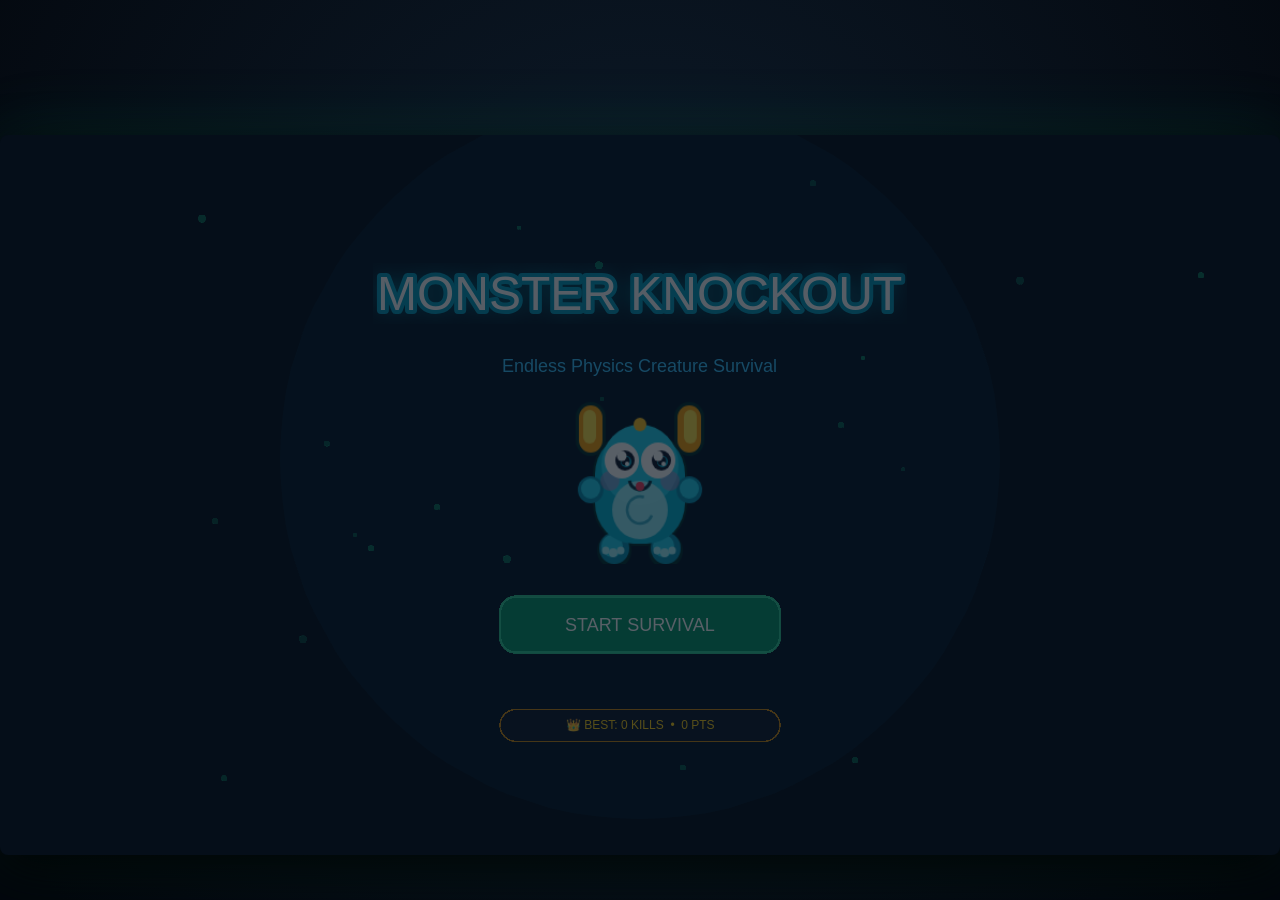
==== index.html @ cf322341 "feat: setup Monster Knockout survival combat game with Slingshot, Bow and Arrow, and Ragdoll Physics" ====
<!DOCTYPE html>
<html lang="en">
<head>
  <meta charset="UTF-8">
  <meta http-equiv="refresh" content="0; url=monster-knockout/index.html">
  <title>Monster Knockout</title>
  <script>
    window.location.href = "monster-knockout/index.html";
  </script>
  <style>
    body {
      background: #080d14;
      color: #38bdf8;
      font-family: sans-serif;
      display: flex;
      flex-direction: column;
      align-items: center;
      justify-content: center;
      height: 100vh;
      margin: 0;
      text-align: center;
    }
    a {
      display: inline-block;
      margin-top: 15px;
      padding: 12px 24px;
      background: #059669;
      color: #fff;
      text-decoration: none;
      border-radius: 6px;
      font-weight: bold;
    }
  </style>
</head>
<body>
  <h2>Loading Monster Knockout...</h2>
  <p>If your browser does not redirect automatically:</p>
  <a href="monster-knockout/index.html">Click Here to Launch Monster Knockout</a>
</body>
</html>
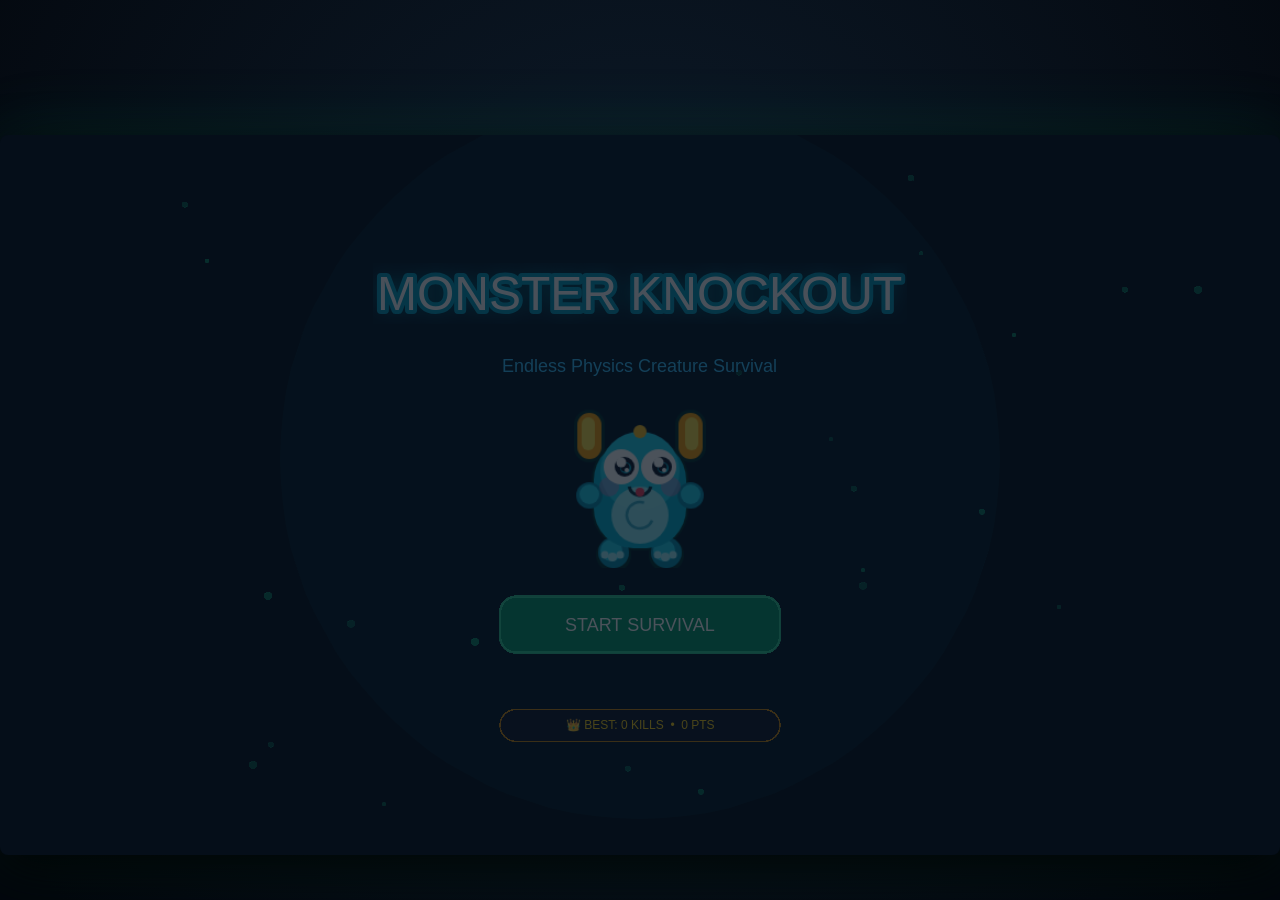
==== commit c71b92f1: "refactor: clean up unused folders and move Monster Knockout directly to root" ====
--- a/index.html
+++ b/index.html
@@ -2,39 +2,29 @@
 <html lang="en">
 <head>
   <meta charset="UTF-8">
-  <meta http-equiv="refresh" content="0; url=monster-knockout/index.html">
-  <title>Monster Knockout</title>
-  <script>
-    window.location.href = "monster-knockout/index.html";
-  </script>
-  <style>
-    body {
-      background: #080d14;
-      color: #38bdf8;
-      font-family: sans-serif;
-      display: flex;
-      flex-direction: column;
-      align-items: center;
-      justify-content: center;
-      height: 100vh;
-      margin: 0;
-      text-align: center;
-    }
-    a {
-      display: inline-block;
-      margin-top: 15px;
-      padding: 12px 24px;
-      background: #059669;
-      color: #fff;
-      text-decoration: none;
-      border-radius: 6px;
-      font-weight: bold;
-    }
-  </style>
+  <meta name="viewport" content="width=device-width, initial-scale=1.0, maximum-scale=1.0, user-scalable=no, viewport-fit=cover">
+  <title>Monster Knockout - Endless Creature Survival</title>
+  <link rel="stylesheet" href="css/style.css">
 </head>
 <body>
-  <h2>Loading Monster Knockout...</h2>
-  <p>If your browser does not redirect automatically:</p>
-  <a href="monster-knockout/index.html">Click Here to Launch Monster Knockout</a>
+  <div id="game-container"></div>
+
+  <!-- Phaser 3 Framework (Bundled with Matter.js) -->
+  <script src="assets/phaser.min.js"></script>
+
+  <!-- Core Game Systems & Entities -->
+  <script src="src/systems/Trajectory.js"></script>
+  <script src="src/entities/Projectile.js"></script>
+  <script src="src/entities/Arrow.js"></script>
+  <script src="src/entities/RagdollCreature.js"></script>
+
+  <!-- Core Game Scenes -->
+  <script src="src/scenes/BootScene.js"></script>
+  <script src="src/scenes/MenuScene.js"></script>
+  <script src="src/scenes/GameScene.js"></script>
+  <script src="src/scenes/UIScene.js"></script>
+
+  <!-- Game Bootstrap -->
+  <script src="src/main.js"></script>
 </body>
 </html>
--- a/css/style.css
+++ b/css/style.css
@@ -0,0 +1,38 @@
+* {
+  box-sizing: border-box;
+  margin: 0;
+  padding: 0;
+  user-select: none;
+  -webkit-user-select: none;
+  -webkit-touch-callout: none;
+}
+
+html, body {
+  width: 100%;
+  height: 100%;
+  overflow: hidden;
+  background-color: #040910;
+  display: flex;
+  align-items: center;
+  justify-content: center;
+  font-family: -apple-system, BlinkMacSystemFont, "Segoe UI", Roboto, "Helvetica Neue", Arial, sans-serif;
+}
+
+#game-container {
+  width: 100%;
+  height: 100%;
+  max-width: 100%;
+  max-height: 100%;
+  display: flex;
+  align-items: center;
+  justify-content: center;
+  background: radial-gradient(circle at 50% 35%, #0d1b2a 0%, #03070d 95%);
+}
+
+canvas {
+  display: block;
+  max-width: 100vw;
+  max-height: 100vh;
+  box-shadow: 0 16px 50px rgba(0, 0, 0, 0.85), 0 0 70px rgba(16, 185, 129, 0.15);
+  border-radius: 8px;
+}
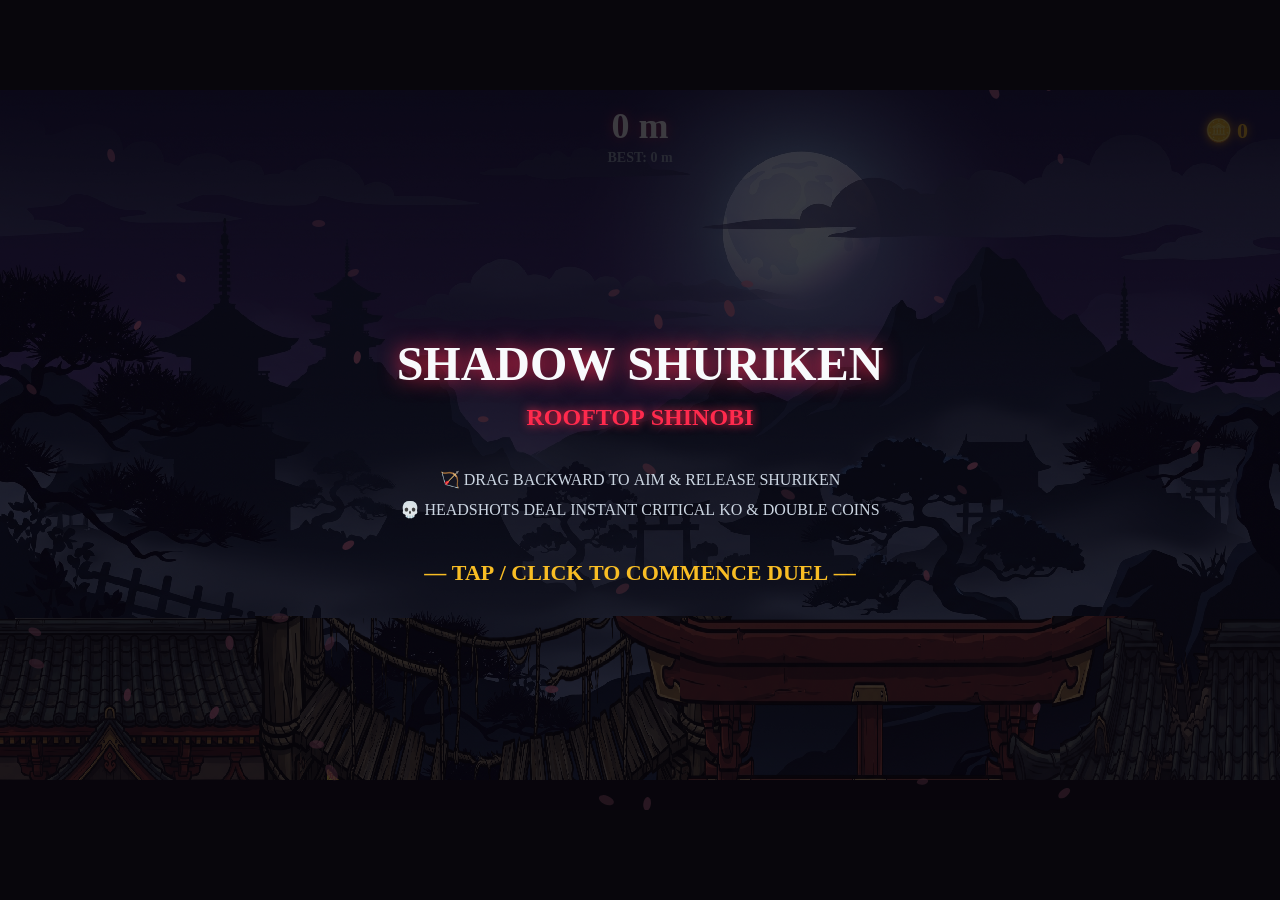
==== commit fbf79b10: "feat: pivot to running vs combat duel loop, integrate dynamic platform assets and fix ragdoll getter" ====
--- a/index.html
+++ b/index.html
@@ -3,28 +3,3007 @@
 <head>
   <meta charset="UTF-8">
   <meta name="viewport" content="width=device-width, initial-scale=1.0, maximum-scale=1.0, user-scalable=no, viewport-fit=cover">
-  <title>Monster Knockout - Endless Creature Survival</title>
-  <link rel="stylesheet" href="css/style.css">
+  <title>Shadow Shuriken: Rooftop Shinobi</title>
+  <style>
+    * {
+      box-sizing: border-box;
+      margin: 0;
+      padding: 0;
+      user-select: none;
+      -webkit-user-select: none;
+      -webkit-touch-callout: none;
+    }
+    html, body {
+      width: 100%;
+      height: 100%;
+      overflow: hidden;
+      background-color: #08060c;
+      font-family: 'Cinzel', 'Noto Serif JP', 'Georgia', serif;
+      touch-action: none;
+      display: flex;
+      justify-content: center;
+      align-items: center;
+    }
+    #game-container {
+      position: relative;
+      width: 100vw;
+      height: 100vh;
+      display: flex;
+      justify-content: center;
+      align-items: center;
+      background: #08060c;
+    }
+    canvas {
+      display: block;
+      touch-action: none;
+      cursor: crosshair;
+      image-rendering: -moz-crisp-edges;
+      image-rendering: -webkit-crisp-edges;
+      image-rendering: pixelated;
+      image-rendering: crisp-edges;
+    }
+  </style>
+  <!-- Matter.js 2D Physics Library (Local with CDN fallback) -->
+  <script src="matter.min.js"></script>
+  <script>
+    if (typeof Matter === 'undefined') {
+      document.write('<script src="https://cdnjs.cloudflare.com/ajax/libs/matter-js/0.19.0/matter.min.js"><\/script>');
+    }
+  </script>
 </head>
 <body>
-  <div id="game-container"></div>
-
-  <!-- Phaser 3 Framework (Bundled with Matter.js) -->
-  <script src="assets/phaser.min.js"></script>
-
-  <!-- Core Game Systems & Entities -->
-  <script src="src/systems/Trajectory.js"></script>
-  <script src="src/entities/Projectile.js"></script>
-  <script src="src/entities/Arrow.js"></script>
-  <script src="src/entities/RagdollCreature.js"></script>
-
-  <!-- Core Game Scenes -->
-  <script src="src/scenes/BootScene.js"></script>
-  <script src="src/scenes/MenuScene.js"></script>
-  <script src="src/scenes/GameScene.js"></script>
-  <script src="src/scenes/UIScene.js"></script>
-
-  <!-- Game Bootstrap -->
-  <script src="src/main.js"></script>
+  <div id="game-container">
+    <canvas id="game-canvas"></canvas>
+  </div>
+
+  <script>
+  (function() {
+    'use strict';
+
+    window.addEventListener('error', (e) => {
+      console.error('RUNTIME ERROR:', e.message, e.filename, e.lineno);
+      const errDiv = document.createElement('div');
+      errDiv.id = 'debug-error';
+      errDiv.style = 'position:fixed; top:10px; left:10px; color:#ff4444; background:black; padding:10px; z-index:99999; font-size:16px;';
+      errDiv.textContent = 'ERR: ' + e.message + ' line ' + e.lineno;
+      document.body.appendChild(errDiv);
+    });
+
+    // =========================================================================
+    // 1. PROCEDURAL SOUND SYNTHESIZER (Web Audio API)
+    // =========================================================================
+    class SoundEngine {
+      constructor() {
+        this.ctx = null;
+        this.muted = false;
+      }
+      init() {
+        if (!this.ctx) {
+          const AudioContext = window.AudioContext || window.webkitAudioContext;
+          if (AudioContext) {
+            this.ctx = new AudioContext();
+          }
+        }
+        if (this.ctx && this.ctx.state === 'suspended') {
+          this.ctx.resume();
+        }
+      }
+      playThrow() {
+        if (!this.ctx || this.muted) return;
+        const now = this.ctx.currentTime;
+        const bufferSize = this.ctx.sampleRate * 0.18;
+        const buffer = this.ctx.createBuffer(1, bufferSize, this.ctx.sampleRate);
+        const data = buffer.getChannelData(0);
+        for (let i = 0; i < bufferSize; i++) {
+          data[i] = (Math.random() * 2 - 1) * Math.exp(-i / (bufferSize * 0.35));
+        }
+        const noise = this.ctx.createBufferSource();
+        noise.buffer = buffer;
+        const filter = this.ctx.createBiquadFilter();
+        filter.type = 'bandpass';
+        filter.frequency.setValueAtTime(2400, now);
+        filter.frequency.exponentialRampToValueAtTime(600, now + 0.18);
+        filter.Q.setValueAtTime(3.0, now);
+
+        const gain = this.ctx.createGain();
+        gain.gain.setValueAtTime(0.4, now);
+        gain.gain.exponentialRampToValueAtTime(0.01, now + 0.18);
+
+        noise.connect(filter);
+        filter.connect(gain);
+        gain.connect(this.ctx.destination);
+        noise.start(now);
+      }
+      playHit(isHeadshot = false) {
+        if (!this.ctx || this.muted) return;
+        const now = this.ctx.currentTime;
+        if (isHeadshot) {
+          const osc1 = this.ctx.createOscillator();
+          const osc2 = this.ctx.createOscillator();
+          const gain = this.ctx.createGain();
+
+          osc1.type = 'sine';
+          osc1.frequency.setValueAtTime(120, now);
+          osc1.frequency.exponentialRampToValueAtTime(35, now + 0.35);
+
+          osc2.type = 'triangle';
+          osc2.frequency.setValueAtTime(880, now);
+          osc2.frequency.exponentialRampToValueAtTime(520, now + 0.5);
+
+          gain.gain.setValueAtTime(0.8, now);
+          gain.gain.exponentialRampToValueAtTime(0.001, now + 0.5);
+
+          osc1.connect(gain);
+          osc2.connect(gain);
+          gain.connect(this.ctx.destination);
+          osc1.start(now);
+          osc2.start(now);
+          osc1.stop(now + 0.5);
+          osc2.stop(now + 0.5);
+        } else {
+          const osc = this.ctx.createOscillator();
+          const gain = this.ctx.createGain();
+          osc.type = 'sawtooth';
+          osc.frequency.setValueAtTime(340, now);
+          osc.frequency.exponentialRampToValueAtTime(80, now + 0.12);
+
+          gain.gain.setValueAtTime(0.35, now);
+          gain.gain.exponentialRampToValueAtTime(0.01, now + 0.12);
+
+          osc.connect(gain);
+          gain.connect(this.ctx.destination);
+          osc.start(now);
+          osc.stop(now + 0.12);
+        }
+      }
+      playDash() {
+        if (!this.ctx || this.muted) return;
+        const now = this.ctx.currentTime;
+        const osc = this.ctx.createOscillator();
+        const gain = this.ctx.createGain();
+        osc.type = 'sine';
+        osc.frequency.setValueAtTime(140, now);
+        osc.frequency.exponentialRampToValueAtTime(360, now + 0.12);
+        osc.frequency.exponentialRampToValueAtTime(90, now + 0.35);
+
+        gain.gain.setValueAtTime(0.3, now);
+        gain.gain.exponentialRampToValueAtTime(0.01, now + 0.35);
+
+        osc.connect(gain);
+        gain.connect(this.ctx.destination);
+        osc.start(now);
+        osc.stop(now + 0.35);
+      }
+      playCoin() {
+        if (!this.ctx || this.muted) return;
+        const now = this.ctx.currentTime;
+        const osc = this.ctx.createOscillator();
+        const gain = this.ctx.createGain();
+        osc.type = 'sine';
+        osc.frequency.setValueAtTime(1560, now);
+        osc.frequency.setValueAtTime(2340, now + 0.08);
+
+        gain.gain.setValueAtTime(0.25, now);
+        gain.gain.exponentialRampToValueAtTime(0.01, now + 0.25);
+
+        osc.connect(gain);
+        gain.connect(this.ctx.destination);
+        osc.start(now);
+        osc.stop(now + 0.25);
+      }
+      playDefeat() {
+        if (!this.ctx || this.muted) return;
+        const now = this.ctx.currentTime;
+        const osc = this.ctx.createOscillator();
+        const gain = this.ctx.createGain();
+        osc.type = 'sawtooth';
+        osc.frequency.setValueAtTime(220, now);
+        osc.frequency.exponentialRampToValueAtTime(45, now + 0.8);
+
+        gain.gain.setValueAtTime(0.4, now);
+        gain.gain.exponentialRampToValueAtTime(0.01, now + 0.8);
+
+        osc.connect(gain);
+        gain.connect(this.ctx.destination);
+        osc.start(now);
+        osc.stop(now + 0.8);
+      }
+    }
+
+    // =========================================================================
+    // 1.5 SPRITE ASSET MANAGER & CHROMA-KEY PROCESSOR
+    // =========================================================================
+    const SpriteAssets = {
+      loaded: false,
+      playerSheet: null,
+      samuraiSheet: null,
+      parallaxBgImg: null,
+      pagodaRoofImg: null,
+      // Exact frame bounding boxes [sx, sy, sw, sh, anchorX, anchorY]
+      // Clamped cleanly above bottom text labels to ensure 100% clean silhouettes
+      playerFrames: [
+        // 0: IDLE stance (strictly isolated with internal crop margins - ZERO bleed from Frame 1)
+        { sx: 120, sy: 215, sw: 495, sh: 740 },
+        // 1: AIMING / WINDUP (isolated, no Frame 0 or Frame 2 bleed)
+        { sx: 680, sy: 145, sw: 465, sh: 810 },
+        // 2: THROW (isolated, arm and weapon clean, no Frame 1 or Frame 3 bleed)
+        { sx: 1205, sy: 190, sw: 550, sh: 765 },
+        // 3: HURT / HIT (impact stagger, no Frame 2 or Frame 4 bleed)
+        { sx: 1760, sy: 190, sw: 445, sh: 768 },
+        // 4: SPRINT / LEAP (running / jumping across rooftops, isolated)
+        { sx: 2210, sy: 195, sw: 485, sh: 760 }
+      ],
+      samuraiFrames: [
+        // 0: IDLE guard (heavy stance)
+        { sx: 10, sy: 160, sw: 720, sh: 775, anchorX: 420, anchorY: 775 },
+        // 1: WINDUP CHARGE (charging throw)
+        { sx: 710, sy: 160, sw: 720, sh: 775, anchorX: 380, anchorY: 775 },
+        // 2: THROW (launching weapon leftward)
+        { sx: 1420, sy: 160, sw: 720, sh: 775, anchorX: 370, anchorY: 775 },
+        // 3: HURT / HIT (armor sparks & stagger / defeat collapse)
+        { sx: 2140, sy: 160, sw: 600, sh: 775, anchorX: 310, anchorY: 775 }
+      ],
+      loadImageCandidates(candidates) {
+        return new Promise((resolve) => {
+          let idx = 0;
+          const tryNext = () => {
+            if (idx >= candidates.length) {
+              resolve(null);
+              return;
+            }
+            const src = candidates[idx++];
+            const img = new Image();
+            img.onload = () => resolve(img);
+            img.onerror = () => tryNext();
+            img.src = src;
+          };
+          tryNext();
+        });
+      },
+      platformImages: {},
+      getPlatformImage(type) {
+        return this.platformImages[type] || this.platformImages.pagoda || this.pagodaRoofImg;
+      },
+      loadAndProcess(srcCandidates, isPlayer) {
+        return new Promise((resolve) => {
+          let index = 0;
+          const tryNext = () => {
+            if (index >= srcCandidates.length) {
+              resolve(null);
+              return;
+            }
+            const src = srcCandidates[index++];
+            const img = new Image();
+            img.onload = () => {
+              try {
+                const cv = document.createElement('canvas');
+                cv.width = img.width;
+                cv.height = img.height;
+                const ctx = cv.getContext('2d');
+                ctx.drawImage(img, 0, 0);
+
+                const imgData = ctx.getImageData(0, 0, img.width, img.height);
+                const d = imgData.data;
+
+                // Erase bottom text caption area cleanly
+                const textCutY = isPlayer ? 1000 : 960;
+                for (let y = textCutY; y < img.height; y++) {
+                  for (let x = 0; x < img.width; x++) {
+                    d[(y * img.width + x) * 4 + 3] = 0;
+                  }
+                }
+
+                // Chroma-key white & off-white background with edge smoothing
+                for (let i = 0; i < d.length; i += 4) {
+                  if (d[i + 3] === 0) continue;
+                  const r = d[i], g = d[i + 1], b = d[i + 2];
+                  // Strict background elimination: anything near white or light grey
+                  if (r >= 215 && g >= 215 && b >= 215) {
+                    d[i + 3] = 0; // Pure transparent
+                  } else if (r > 175 && g > 175 && b > 175) {
+                    const avg = (r + g + b) / 3;
+                    d[i + 3] = Math.max(0, 255 - (avg - 175) * 6.5);
+                  }
+                }
+                ctx.putImageData(imgData, 0, 0);
+                resolve(cv);
+              } catch (securityErr) {
+                resolve(img);
+              }
+            };
+            img.onerror = () => tryNext();
+            img.src = src;
+          };
+          tryNext();
+        });
+      },
+      init() {
+        const playerPaths = [
+          'assets/character sprite sheet.png',
+          '../assets/character sprite sheet.png',
+          '/assets/character sprite sheet.png'
+        ];
+        const samuraiPaths = [
+          'assets/Samurai sprite sheet.png',
+          '../assets/Samurai sprite sheet.png',
+          '/assets/Samurai sprite sheet.png'
+        ];
+        const bgPaths = [
+          'assets/Parallax-Background.png',
+          '../assets/Parallax-Background.png',
+          '/assets/Parallax-Background.png'
+        ];
+        const roofPaths = [
+          'assets/Pagoda Rooftop.png',
+          '../assets/Pagoda Rooftop.png',
+          '/assets/Pagoda Rooftop.png'
+        ];
+
+        const platPromises = Object.entries(PlatformConfigs).map(([key, cfg]) => {
+          return this.loadImageCandidates(cfg.files).then(img => {
+            if (img) this.platformImages[key] = img;
+            return { key, img };
+          });
+        });
+
+        Promise.all([
+          this.loadAndProcess(playerPaths, true),
+          this.loadAndProcess(samuraiPaths, false),
+          this.loadImageCandidates(bgPaths),
+          this.loadImageCandidates(roofPaths),
+          ...platPromises
+        ]).then(([pCv, sCv, bgImg, roofImg]) => {
+          if (pCv) this.playerSheet = pCv;
+          if (sCv) this.samuraiSheet = sCv;
+          if (bgImg) this.parallaxBgImg = bgImg;
+          if (roofImg) {
+            this.pagodaRoofImg = roofImg;
+            this.platformImages['pagoda'] = roofImg;
+          }
+          this.loaded = true;
+        });
+      }
+    };
+
+    // =========================================================================
+    // 1.5 DYNAMIC PLATFORM CONFIGURATIONS & SPRITE PROFILES
+    // =========================================================================
+    const PlatformConfigs = {
+      pagoda: {
+        name: 'Pagoda Rooftop',
+        assetKey: 'pagoda',
+        files: ['assets/Pagoda Rooftop.png', '../assets/Pagoda Rooftop.png', '/assets/Pagoda Rooftop.png'],
+        sourceW: 1280,
+        sourceH: 720,
+        walkTopSy: 243,
+        visualH: 340,
+        hitboxThickness: 280,
+        leftCapW: 68,
+        rightCapW: 68
+      },
+      rope_bridge: {
+        name: 'Rope Bridge',
+        assetKey: 'rope_bridge',
+        files: ['assets/Rope Bridge.png', 'assets/Broken Rope Bridge.png', '../assets/Rope Bridge.png'],
+        sourceW: 2400,
+        sourceH: 1340,
+        walkTopSy: 480,
+        visualH: 480,
+        hitboxThickness: 35,
+        leftCapW: 85,
+        rightCapW: 85
+      },
+      torii_gate: {
+        name: 'Torii Gate',
+        assetKey: 'torii_gate',
+        files: ['assets/Torii Gate.png', 'assets/Giant Red Torii Gate Top.png', '../assets/Torii Gate.png'],
+        sourceW: 2400,
+        sourceH: 1340,
+        walkTopSy: 560,
+        visualH: 540,
+        hitboxThickness: 50,
+        leftCapW: 90,
+        rightCapW: 90
+      },
+      broken_roof: {
+        name: 'Broken Roof',
+        assetKey: 'broken_roof',
+        files: ['assets/Broken Roof.png', 'assets/Crumbling Old Roof.png', '../assets/Broken Roof.png'],
+        sourceW: 2400,
+        sourceH: 1340,
+        walkTopSy: 450,
+        visualH: 500,
+        hitboxThickness: 48,
+        leftCapW: 75,
+        rightCapW: 75,
+        isTrap: true,
+        trapType: 'broken_roof'
+      },
+      stone_rampart: {
+        name: 'Stone Rampart',
+        assetKey: 'stone_rampart',
+        files: ['assets/Stone Rampart.png', 'assets/Ancient Stone Rampart (Japanese Stone Castle Wall).png', '../assets/Stone Rampart.png'],
+        sourceW: 2400,
+        sourceH: 1340,
+        walkTopSy: 346,
+        visualH: 600,
+        hitboxThickness: 280,
+        leftCapW: 70,
+        rightCapW: 70
+      },
+      sakura_canopy: {
+        name: 'Sakura Canopy',
+        assetKey: 'sakura_canopy',
+        files: ['assets/Sakura Canopy.png', 'assets/Sakura Canopy (The Cherry Blossom Giant Branch).png', '../assets/Sakura Canopy.png'],
+        sourceW: 2400,
+        sourceH: 1340,
+        walkTopSy: 380,
+        visualH: 550,
+        hitboxThickness: 45,
+        leftCapW: 80,
+        rightCapW: 80
+      },
+      spike_pit: {
+        name: 'Spike Pit',
+        assetKey: 'spike_pit',
+        files: ['assets/Spike Pit.png', 'assets/Haunted Bamboo and Spike Pit.png', '../assets/Spike Pit.png'],
+        sourceW: 2400,
+        sourceH: 1340,
+        walkTopSy: 280,
+        visualH: 600,
+        hitboxThickness: 45,
+        leftCapW: 80,
+        rightCapW: 80,
+        isTrap: true,
+        trapType: 'spike_pit',
+        isComposite: true
+      }
+    };
+    SpriteAssets.init();
+
+    // =========================================================================
+    // 1.8 MATTER.JS COLLISION FILTER CATEGORIES
+    // =========================================================================
+    const CollisionCategories = {
+      DEFAULT:           0x0001,
+      GROUND:            0x0002,
+      PLAYER:            0x0004,
+      ENEMY:             0x0008,
+      PLAYER_PROJECTILE: 0x0010,
+      ENEMY_PROJECTILE:  0x0020
+    };
+
+    // =========================================================================
+    // 2. MATTER.JS RAGDOLL SHINOBI CREATURE
+    // =========================================================================
+    class ShinobiRagdoll {
+      constructor(engine, x, y, isPlayer = false, options = {}, game = null) {
+        this.engine = engine;
+        this.world = engine.world;
+        this.isPlayer = isPlayer;
+        this.game = game || window.gameInstance;
+        this.homeX = x;
+        this.homeY = y;
+        this.maxHealth = options.maxHealth || options.maxHp || (isPlayer ? 100 : 80);
+        this.health = options.health !== undefined ? options.health : (options.hp !== undefined ? options.hp : this.maxHealth);
+        this.hp = this.health;
+        this.maxHp = this.maxHealth;
+        this.isArmored = options.isArmored || false;
+        this.isDead = false;
+        this.isRagdoll = false;
+        this.staggerTimer = 0;
+        this.throwAnimTimer = 0;
+        this.throwDuration = 200;
+        this.throwAngle = 0;
+        this.isAiming = false;
+        this.aimPullProgress = 0;
+        this.isWalking = false;
+        this.isJumping = false;
+        this.landingTimer = 0;
+        this.opacity = 1.0;
+        this.isFading = false;
+        this.isDestroyed = false;
+
+        // Platform & Pit Fall State
+        this.assignedPlatform = null;
+        this.isOnFloatingPlatform = false;
+        this.isFallingIntoPit = false;
+        this.fallSpeedY = 0;
+        this.fallSpeedX = 0;
+        this.fallAngle = 0;
+
+        // Physics Bodies & Collision Filtering
+        const group = Matter.Body.nextGroup(true);
+        this.collisionGroup = group;
+
+        // Matter.js collisionFilter categories
+        const colCategory = isPlayer ? CollisionCategories.PLAYER : CollisionCategories.ENEMY;
+        const colMask = isPlayer
+          ? (CollisionCategories.GROUND | CollisionCategories.ENEMY_PROJECTILE)
+          : (CollisionCategories.GROUND | CollisionCategories.PLAYER_PROJECTILE);
+
+        // Head (Dedicated rigid body circle sized to match head/helmet hitbox)
+        const headRadius = isPlayer ? 16 : 22;
+        const headOffsetY = isPlayer ? 32 : 40;
+        this.headRadius = headRadius;
+        this.head = Matter.Bodies.circle(x, y - headOffsetY, headRadius, {
+          collisionFilter: { group: group, category: colCategory, mask: colMask },
+          density: 0.003,
+          friction: 0.8,
+          restitution: 0.05,
+          label: isPlayer ? 'player_head' : 'enemy_head'
+        });
+        this.head.ragdollOwner = this;
+        this.head.isHead = true;
+
+        // Torso
+        this.torso = Matter.Bodies.rectangle(x, y - 5, 22, 36, {
+          collisionFilter: { group: group, category: colCategory, mask: colMask },
+          density: 0.003,
+          friction: 0.8,
+          chamfer: { radius: 5 },
+          label: isPlayer ? 'player_torso' : 'enemy_torso'
+        });
+        this.torso.ragdollOwner = this;
+
+        // Upper Limbs
+        this.leftArm = Matter.Bodies.rectangle(x - 12, y - 10, 8, 22, {
+          collisionFilter: { group: group, category: colCategory, mask: colMask },
+          density: 0.0015,
+          label: isPlayer ? 'player_limb' : 'enemy_limb'
+        });
+        this.leftArm.ragdollOwner = this;
+
+        this.rightArm = Matter.Bodies.rectangle(x + 12, y - 10, 8, 22, {
+          collisionFilter: { group: group, category: colCategory, mask: colMask },
+          density: 0.0015,
+          label: isPlayer ? 'player_limb' : 'enemy_limb'
+        });
+        this.rightArm.ragdollOwner = this;
+
+        // Legs
+        this.leftLeg = Matter.Bodies.rectangle(x - 8, y + 24, 10, 26, {
+          collisionFilter: { group: group, category: colCategory, mask: colMask },
+          density: 0.002,
+          friction: 0.9,
+          label: isPlayer ? 'player_limb' : 'enemy_limb'
+        });
+        this.leftLeg.ragdollOwner = this;
+
+        this.rightLeg = Matter.Bodies.rectangle(x + 8, y + 24, 10, 26, {
+          collisionFilter: { group: group, category: colCategory, mask: colMask },
+          density: 0.002,
+          friction: 0.9,
+          label: isPlayer ? 'player_limb' : 'enemy_limb'
+        });
+        this.rightLeg.ragdollOwner = this;
+
+        // Constraints
+        this.neck = Matter.Constraint.create({
+          bodyA: this.torso,
+          pointA: { x: 0, y: -18 },
+          bodyB: this.head,
+          pointB: { x: 0, y: headRadius - 4 },
+          stiffness: 0.95,
+          damping: 0.1
+        });
+        this.leftShoulder = Matter.Constraint.create({
+          bodyA: this.torso,
+          pointA: { x: -10, y: -12 },
+          bodyB: this.leftArm,
+          pointB: { x: 0, y: -9 },
+          stiffness: 0.85,
+          damping: 0.1
+        });
+        this.rightShoulder = Matter.Constraint.create({
+          bodyA: this.torso,
+          pointA: { x: 10, y: -12 },
+          bodyB: this.rightArm,
+          pointB: { x: 0, y: -9 },
+          stiffness: 0.85,
+          damping: 0.1
+        });
+        this.leftHip = Matter.Constraint.create({
+          bodyA: this.torso,
+          pointA: { x: -6, y: 16 },
+          bodyB: this.leftLeg,
+          pointB: { x: 0, y: -11 },
+          stiffness: 0.88,
+          damping: 0.1
+        });
+        this.rightHip = Matter.Constraint.create({
+          bodyA: this.torso,
+          pointA: { x: 6, y: 16 },
+          bodyB: this.rightLeg,
+          pointB: { x: 0, y: -11 },
+          stiffness: 0.88,
+          damping: 0.1
+        });
+
+        this.constraints = [this.neck, this.leftShoulder, this.rightShoulder, this.leftHip, this.rightHip];
+
+        // Composite container
+        this.composite = Matter.Composite.create();
+        Matter.Composite.add(this.composite, [
+          this.head, this.torso, this.leftArm, this.rightArm, this.leftLeg, this.rightLeg,
+          ...this.constraints
+        ]);
+        Matter.Composite.add(this.world, this.composite);
+      }
+
+      get body() {
+        return this.torso;
+      }
+      set body(v) {
+        this.torso = v;
+      }
+
+      get hp() {
+        return this.health;
+      }
+      set hp(v) {
+        this.health = v;
+      }
+      get maxHp() {
+        return this.maxHealth;
+      }
+      set maxHp(v) {
+        this.maxHealth = v;
+      }
+
+      setPosition(x, y) {
+        const dx = x - this.torso.position.x;
+        const dy = y - this.torso.position.y;
+        this.homeX = x;
+        this.homeY = y;
+
+        const bodies = [this.torso, this.head, this.leftArm, this.rightArm, this.leftLeg, this.rightLeg];
+        for (let b of bodies) {
+          Matter.Body.setPosition(b, {
+            x: b.position.x + dx,
+            y: b.position.y + dy
+          });
+          Matter.Body.setVelocity(b, { x: 0, y: 0 });
+          Matter.Body.setAngularVelocity(b, 0);
+        }
+      }
+
+      triggerThrow(angle) {
+        this.throwAnimTimer = this.throwDuration;
+        this.throwAngle = angle;
+        this.isAiming = false;
+      }
+
+      update(time, delta) {
+        if (this.isDestroyed) return;
+
+        if (this.isDead) {
+          if (this.isFallingIntoPit) {
+            const dt = (delta / 16.66);
+            this.fallSpeedY = (this.fallSpeedY || 2.0) + dt * 0.45;
+            this.torso.position.y += this.fallSpeedY;
+            this.head.position.y += this.fallSpeedY;
+            this.torso.position.x += (this.fallSpeedX || 0);
+            this.head.position.x += (this.fallSpeedX || 0);
+            this.fallAngle = (this.fallAngle || 0) + (this.fallSpeedX >= 0 ? 0.05 : -0.05);
+
+            if (this.torso.position.y > 850) {
+              this.destroy();
+              this.isDestroyed = true;
+            }
+            return;
+          }
+
+          if (this.collapseTimer === undefined) this.collapseTimer = 0;
+          if (this.collapseTimer < 400) {
+            this.collapseTimer += delta;
+          }
+          if (this.isFading) {
+            this.opacity = Math.max(0, (this.opacity !== undefined ? this.opacity : 1.0) - delta / 750);
+          }
+          // Prevent any 360 spinning! Lock angular velocity to 0 and let body settle flat on platform
+          Matter.Body.setAngularVelocity(this.torso, 0);
+          Matter.Body.setAngularVelocity(this.head, 0);
+          return;
+        }
+
+        // Active Upright Stance Controller
+        if (!this.isRagdoll && !this.isDead) {
+          if (this.staggerTimer > 0) {
+            this.staggerTimer -= delta;
+          } else {
+            const isCritical = (this.health / this.maxHealth) < 0.25;
+            let targetTorsoAngle = isCritical ? (this.isPlayer ? 0.28 : -0.28) : 0;
+            let targetHeadAngle = isCritical ? (this.isPlayer ? 0.35 : -0.35) : 0;
+            const breathOffset = isCritical ? Math.sin(Date.now() * 0.008) * 3 : 0;
+
+            if (this.isWalking) {
+              targetTorsoAngle = this.isPlayer ? 0.18 : -0.18;
+              targetHeadAngle = this.isPlayer ? 0.12 : -0.12;
+            } else if (this.isJumping) {
+              targetTorsoAngle = this.isPlayer ? 0.24 : -0.24;
+              targetHeadAngle = this.isPlayer ? 0.18 : -0.18;
+            } else if (this.landingTimer > 0) {
+              this.landingTimer -= delta;
+              targetTorsoAngle = this.isPlayer ? 0.14 : -0.14;
+            }
+
+            // Restorative Upright Angular Torque
+            const angleDiff = targetTorsoAngle - this.torso.angle;
+            Matter.Body.setAngle(this.torso, this.torso.angle + angleDiff * 0.25);
+            Matter.Body.setAngularVelocity(this.torso, this.torso.angularVelocity * 0.5);
+
+            const headDiff = targetHeadAngle - this.head.angle;
+            Matter.Body.setAngle(this.head, this.head.angle + headDiff * 0.25);
+            Matter.Body.setAngularVelocity(this.head, 0);
+
+            // Lock home position to moving floating platform to prevent horizontal/vertical desync
+            if (this.isOnFloatingPlatform && this.assignedPlatform && !this.assignedPlatform.isBroken) {
+              this.homeX = this.assignedPlatform.x + this.assignedPlatform.width * 0.5;
+              this.homeY = this.assignedPlatform.y - 32;
+            }
+
+            // Grounding & Platform Support (when not jumping)
+            if (!this.isJumping) {
+              const targetY = (this.homeY - 6) + breathOffset + (this.landingTimer > 0 ? 6 : 0);
+              const dy = targetY - this.torso.position.y;
+              const dx = this.homeX - this.torso.position.x;
+              Matter.Body.setVelocity(this.torso, {
+                x: this.torso.velocity.x * 0.75 + (this.isWalking ? 0 : dx * 0.12),
+                y: this.torso.velocity.y * 0.75 + dy * 0.12
+              });
+            }
+
+            // Legs Animation
+            if (this.isWalking) {
+              const stride = Math.sin(time * 0.016) * 0.42;
+              Matter.Body.setAngle(this.leftLeg, stride);
+              Matter.Body.setAngle(this.rightLeg, -stride);
+            } else if (this.isJumping) {
+              Matter.Body.setAngle(this.leftLeg, -0.55);
+              Matter.Body.setAngle(this.rightLeg, 0.45);
+            } else {
+              Matter.Body.setAngle(this.leftLeg, 0);
+              Matter.Body.setAngle(this.rightLeg, 0);
+            }
+            Matter.Body.setAngularVelocity(this.leftLeg, 0);
+            Matter.Body.setAngularVelocity(this.rightLeg, 0);
+            Matter.Body.setVelocity(this.leftLeg, { x: 0, y: this.torso.velocity.y });
+            Matter.Body.setVelocity(this.rightLeg, { x: 0, y: this.torso.velocity.y });
+
+            // Arm Pose Control
+            const backArm = this.isPlayer ? this.leftArm : this.rightArm;
+            const throwArm = this.isPlayer ? this.rightArm : this.leftArm;
+
+            // 1. Back Arm: natural resting posture
+            const backArmRestAngle = this.isPlayer ? 0.12 : -0.12;
+            Matter.Body.setAngle(backArm, this.torso.angle + backArmRestAngle);
+            Matter.Body.setAngularVelocity(backArm, 0);
+            Matter.Body.setVelocity(backArm, this.torso.velocity);
+
+            // 2. Throwing Arm: 2-step throw animation
+            if (this.throwAnimTimer > 0) {
+              this.throwAnimTimer -= delta;
+              const t = Math.max(0, this.throwAnimTimer / this.throwDuration);
+              if (t > 0.45) {
+                Matter.Body.setAngle(throwArm, this.throwAngle);
+              } else {
+                const easeT = t / 0.45;
+                const idleArmAngle = this.isPlayer ? -0.15 : 0.15;
+                Matter.Body.setAngle(throwArm, idleArmAngle + (this.throwAngle - idleArmAngle) * easeT);
+              }
+            } else if (this.isAiming) {
+              const pullPct = Math.min(1.0, this.aimPullProgress || 0);
+              const cockAngle = this.isPlayer
+                ? (-0.15 - pullPct * 1.45)
+                : (0.15 + pullPct * 1.45);
+              Matter.Body.setAngle(throwArm, cockAngle);
+            } else {
+              const idleArmAngle = this.isPlayer ? -0.15 : 0.15;
+              Matter.Body.setAngle(throwArm, this.torso.angle + idleArmAngle);
+            }
+            Matter.Body.setAngularVelocity(throwArm, 0);
+            Matter.Body.setVelocity(throwArm, this.torso.velocity);
+          }
+        }
+      }
+
+      applyHit(damage, hitBody, impulseForce = { x: 0, y: 0 }, isHeadshot = false) {
+        if (this.isDead) return { defeated: false, isHeadshot: false };
+        if (isNaN(damage)) damage = 0;
+
+        if (this.isArmored && !isHeadshot && this.health > 40) {
+          damage = Math.floor(damage * 0.5);
+        }
+
+        this.health = Math.max(0, this.health - damage);
+        this.hp = this.health;
+        this.staggerTimer = isHeadshot ? 0 : 300;
+
+        if (hitBody && hitBody.position) {
+          Matter.Body.applyForce(hitBody, hitBody.position, impulseForce);
+        }
+
+        if (isHeadshot || this.health <= 0) {
+          this.health = 0;
+          this.hp = 0;
+          this.triggerRagdollDefeat(impulseForce);
+          return { defeated: true, isHeadshot: isHeadshot };
+        }
+
+        Matter.Body.applyForce(this.torso, this.torso.position, {
+          x: impulseForce.x * 0.65,
+          y: impulseForce.y * 0.65 - 0.015
+        });
+        return { defeated: false, isHeadshot: false };
+      }
+
+      triggerRagdollDefeat(impulse = { x: 0, y: 0 }) {
+        this.isDead = true;
+        this.isRagdoll = true;
+        this.staggerTimer = 0;
+        this.isAiming = false;
+        this.throwAnimTimer = 0;
+        this.collapseTimer = 0;
+        this.opacity = 1.0;
+        this.isFading = false;
+        this.isDestroyed = false;
+
+        // IMMEDIATELY disable all physical collisions so they don't block the player or other projectiles
+        const bodies = [this.head, this.torso, this.leftArm, this.rightArm, this.leftLeg, this.rightLeg];
+        for (let b of bodies) {
+          b.isSensor = true;
+          b.collisionFilter.category = 0;
+          b.collisionFilter.mask = 0;
+        }
+
+        // Release physics constraints so the ragdoll joints loosen / drop flat onto the roof
+        for (let c of this.constraints) {
+          Matter.Composite.remove(this.world, c);
+        }
+        this.constraints = [];
+
+        // No 360 spin! Immediately stop angular velocity and let gravity drop them to the roof
+        Matter.Body.setAngularVelocity(this.torso, 0);
+        Matter.Body.setAngularVelocity(this.head, 0);
+        Matter.Body.setVelocity(this.torso, { x: 0, y: Math.max(0.5, this.torso.velocity.y) });
+        Matter.Body.setVelocity(this.head, { x: 0, y: Math.max(0.5, this.head.velocity.y) });
+
+        // DESTRUCTIBLE FLOATING PLATFORMS (SHATTER ON ENEMY DEATH)
+        if (this.isOnFloatingPlatform && this.assignedPlatform && !this.assignedPlatform.isBroken) {
+          const plat = this.assignedPlatform;
+          plat.isBroken = true;
+          if (plat.body) {
+            Matter.Composite.remove(this.world, plat.body);
+          }
+          const game = this.game || window.gameInstance;
+          if (game && game.particles) {
+            game.particles.spawnPlatformDebris(plat.x, plat.y, plat.width, plat.height);
+          }
+          if (game && game.sounds) {
+            game.sounds.playHit(false);
+          }
+          if (game && game.platforms) {
+            const pIdx = game.platforms.indexOf(plat);
+            if (pIdx !== -1) {
+              game.platforms.splice(pIdx, 1);
+            }
+          }
+          // Dead body falls into pit with the broken debris
+          this.isFallingIntoPit = true;
+          this.fallSpeedY = 2.0;
+          this.fallSpeedX = (Math.random() - 0.5) * 1.5;
+          this.fallAngle = 0;
+        }
+
+        // Set a setTimeout to fade out and completely destroy() the dead body after 2 seconds (if not tumbling into pit)
+        if (!this.isPlayer && !this.isFallingIntoPit) {
+          setTimeout(() => {
+            this.isFading = true;
+          }, 1200);
+
+          setTimeout(() => {
+            this.destroy();
+            this.isDestroyed = true;
+          }, 2000);
+        }
+      }
+
+      render(ctx) {
+        if (this.isDestroyed) return;
+        ctx.save();
+        if (this.isDead && this.opacity !== undefined) {
+          ctx.globalAlpha = Math.max(0, Math.min(1, this.opacity));
+        }
+
+        // 2. FIX IMAGE BLUR: Disable image smoothing to ensure crisp, razor-sharp cartoon outlines
+        ctx.imageSmoothingEnabled = false;
+        ctx.webkitImageSmoothingEnabled = false;
+        if (ctx.mozImageSmoothingEnabled !== undefined) ctx.mozImageSmoothingEnabled = false;
+        if (ctx.msImageSmoothingEnabled !== undefined) ctx.msImageSmoothingEnabled = false;
+
+        if (this.isPlayer) {
+          // ===================================================================
+          // PLAYER SHINOBI: 100% 2D SPRITE SHEET WITH 5-FRAME STATE MACHINE
+          // ZERO PROCEDURAL / STICKMAN SHAPES - INVISIBLE MATTER.JS HITBOXES
+          // ===================================================================
+          const sheet = SpriteAssets.playerSheet;
+          if (sheet) {
+            // 4. ANIMATION STATE MACHINE (5 FRAMES)
+            let frameIndex = 0;
+            if (this.isDead || this.staggerTimer > 0) {
+              frameIndex = 3; // Frame 3 (Hit/Hurt): Taking damage (~300ms) or fallen
+            } else if (this.isJumping || this.isWalking) {
+              frameIndex = 4; // Frame 4 (Leaping/Sprinting): Moving across gap to next platform
+            } else if (this.throwAnimTimer > 0) {
+              frameIndex = 2; // Frame 2 (Throwing): On release (~200ms), then return to Frame 0
+            } else if (this.isAiming) {
+              frameIndex = 1; // Frame 1 (Aiming): While pointer is down and dragging
+            } else {
+              frameIndex = 0; // Frame 0 (Idle): Default resting stance
+            }
+
+            // 3. SPRITE SLICING & ALIGNMENT: Use individual crop margins to eliminate sprite bleeding
+            const frames = SpriteAssets.playerFrames;
+            const frame = (frames && frames[frameIndex]) ? frames[frameIndex] : { sx: 120, sy: 215, sw: 495, sh: 740 };
+
+            const targetHeight = 116; // Character physics height (~110px-120px, strictly locked aspect ratio)
+            const scale = targetHeight / frame.sh;
+            const drawW = frame.sw * scale;
+            const drawH = targetHeight;
+
+            // Root physics body coordinates
+            const posX = this.body.position.x;
+            const posY = this.body.position.y;
+
+            if (this.isDead) {
+              // Defeat pose: collapse backward onto roof and rest flat
+              const t = Math.min(1.0, (this.collapseTimer || 0) / 380);
+              const ease = 1 - Math.cos((t * Math.PI) / 2);
+              const targetFallAngle = -1.48;
+              const currentAngle = targetFallAngle * ease;
+
+              ctx.save();
+              ctx.translate(posX, posY + 26);
+              ctx.rotate(currentAngle);
+              ctx.drawImage(
+                sheet,
+                frame.sx, frame.sy, frame.sw, frame.sh,
+                -drawW / 2, -drawH / 2, drawW, drawH
+              );
+              ctx.restore();
+            } else {
+              // Ground contact shadow when alive and on platform
+              if (!this.isJumping) {
+                ctx.save();
+                ctx.fillStyle = 'rgba(0, 0, 0, 0.45)';
+                ctx.beginPath();
+                ctx.ellipse(posX, posY + 34, 26, 5.5, 0, 0, Math.PI * 2);
+                ctx.fill();
+                ctx.restore();
+              }
+
+              ctx.save();
+              const runBob = (this.isWalking && !this.isDead) ? Math.sin(Date.now() * 0.018) * 3.5 : 0;
+              // Centered directly over player's root physics body
+              ctx.translate(posX, posY - 14 + runBob);
+              // BIND MATTER.JS PHYSICS ANGLE DYNAMICALLY TO THE VISUAL SPRITE!
+              ctx.rotate(this.body.angle);
+              ctx.drawImage(
+                sheet,
+                frame.sx, frame.sy, frame.sw, frame.sh,
+                -drawW / 2, -drawH / 2, drawW, drawH
+              );
+              ctx.restore();
+            }
+          }
+        } else {
+          // ===================================================================
+          // ENEMY SAMURAI RENDERING (Faces LEFT toward player)
+          // ===================================================================
+          const sheet = SpriteAssets.samuraiSheet;
+          const frames = SpriteAssets.samuraiFrames;
+          if (sheet && frames) {
+            let frameIndex = 0;
+            if (this.isDead || this.staggerTimer > 0) {
+              frameIndex = 3; // Frame 3: HURT / HIT & ARMOR SPARKS
+            } else if (this.throwAnimTimer > 0) {
+              frameIndex = 2; // Frame 2: THROW
+            } else if (this.isAiming) {
+              frameIndex = 1; // Frame 1: WINDUP CHARGE
+            } else {
+              frameIndex = 0; // Frame 0: IDLE GUARD
+            }
+
+            const frame = frames[frameIndex] || frames[0];
+            const targetH = 126;
+            const scale = targetH / frame.sh;
+            const drawW = frame.sw * scale;
+            const drawH = frame.sh * scale;
+
+            const posX = this.torso.position.x;
+            const footY = this.torso.position.y + 34;
+
+            if (this.isDead) {
+              ctx.save();
+              ctx.translate(posX, footY - 8);
+              ctx.scale(-1, 1); // Enemy mirrored horizontally to face LEFT toward player!
+              if (this.isFallingIntoPit) {
+                ctx.rotate(this.fallAngle || 0.4);
+              } else {
+                const t = Math.min(1.0, (this.collapseTimer || 0) / 380);
+                const ease = 1 - Math.cos((t * Math.PI) / 2);
+                const targetFallAngle = 1.48;
+                const currentAngle = targetFallAngle * ease;
+                ctx.rotate(currentAngle * -1);
+              }
+              ctx.drawImage(sheet, frame.sx, frame.sy, frame.sw, frame.sh, -frame.anchorX * scale, -frame.anchorY * scale, drawW, drawH);
+              ctx.restore();
+            } else {
+              if (!this.isJumping) {
+                ctx.save();
+                ctx.fillStyle = 'rgba(0, 0, 0, 0.45)';
+                ctx.beginPath();
+                ctx.ellipse(posX, footY + 1, 26, 5.5, 0, 0, Math.PI * 2);
+                ctx.fill();
+                ctx.restore();
+              }
+
+              ctx.save();
+              ctx.translate(posX, footY);
+              ctx.scale(-1, 1); // Enemy mirrored horizontally to face LEFT toward player at all times!
+              ctx.rotate(this.torso.angle * 0.4 * -1);
+              ctx.drawImage(sheet, frame.sx, frame.sy, frame.sw, frame.sh, -frame.anchorX * scale, -frame.anchorY * scale, drawW, drawH);
+              ctx.restore();
+            }
+          }
+        }
+
+        // Floating Health Bar above alive characters (anchored strictly to torso body position)
+        if (!this.isDead && (this.health < this.maxHealth || !this.isPlayer)) {
+          const hpBarW = 34;
+          const hpBarH = 4;
+          const barX = this.torso.position.x - hpBarW / 2;
+          const barY = this.torso.position.y - 48;
+          const curr = (this.health !== undefined ? this.health : this.hp) || 0;
+          const maxH = (this.maxHealth || this.maxHp || 100);
+          const pct = Math.max(0, Math.min(1, curr / maxH));
+
+          ctx.fillStyle = 'rgba(0, 0, 0, 0.7)';
+          ctx.fillRect(barX - 1, barY - 1, hpBarW + 2, hpBarH + 2);
+          ctx.fillStyle = this.isPlayer ? '#10b981' : '#f43f5e';
+          ctx.fillRect(barX, barY, hpBarW * pct, hpBarH);
+        }
+
+        ctx.restore();
+      }
+
+      destroy() {
+        const bodies = [this.head, this.torso, this.leftArm, this.rightArm, this.leftLeg, this.rightLeg];
+        for (let c of this.constraints) {
+          Matter.Composite.remove(this.world, c);
+        }
+        for (let b of bodies) {
+          Matter.Composite.remove(this.world, b);
+        }
+        Matter.Composite.remove(this.world, this.composite);
+      }
+    }
+
+    // =========================================================================
+    // 3. SHURIKEN PROJECTILE
+    // =========================================================================
+    class Shuriken {
+      constructor(engine, x, y, vx, vy, isPlayer = true, game = null) {
+        this.engine = engine;
+        this.world = engine.world;
+        this.isPlayer = isPlayer;
+        this.game = game;
+        this.isStuck = false;
+        this.stuckTarget = null;
+        this.stuckOffset = { x: 0, y: 0 };
+        this.stuckAngle = 0;
+        this.trail = [];
+        this.lifeTime = 0;
+        this.radius = 11;
+
+        this.isGroundStuck = false;
+        this.groundStuckTimer = 2500;
+        this.isMarkedForRemoval = false;
+
+        const colCategory = isPlayer ? CollisionCategories.PLAYER_PROJECTILE : CollisionCategories.ENEMY_PROJECTILE;
+        const colMask = isPlayer
+          ? (CollisionCategories.GROUND | CollisionCategories.ENEMY)
+          : (CollisionCategories.GROUND | CollisionCategories.PLAYER);
+
+        this.body = Matter.Bodies.circle(x, y, this.radius, {
+          density: 0.005,
+          friction: 0.2,
+          frictionAir: 0.003,
+          restitution: 0.2,
+          collisionFilter: {
+            category: colCategory,
+            mask: colMask
+          },
+          label: isPlayer ? 'shuriken_player' : 'shuriken_enemy'
+        });
+        this.body.shurikenRef = this;
+
+        Matter.Body.setVelocity(this.body, { x: vx, y: vy });
+        Matter.Body.setAngularVelocity(this.body, (vx >= 0 ? 1 : -1) * 0.42);
+        Matter.Composite.add(this.world, this.body);
+      }
+
+      update(time, delta) {
+        this.lifeTime += delta;
+
+        if (this.isGroundStuck) {
+          this.groundStuckTimer -= delta;
+          if (this.groundStuckTimer <= 0 && !this.isMarkedForRemoval) {
+            this.isMarkedForRemoval = true;
+            if (this.game && this.game.particles) {
+              this.game.particles.spawnDustPuff(this.body.position.x, this.body.position.y, 14);
+            }
+          }
+          return;
+        }
+
+        if (this.isStuck && this.stuckTarget && this.stuckTarget.position) {
+          const cos = Math.cos(this.stuckTarget.angle);
+          const sin = Math.sin(this.stuckTarget.angle);
+          const px = this.stuckTarget.position.x + (this.stuckOffset.x * cos - this.stuckOffset.y * sin);
+          const py = this.stuckTarget.position.y + (this.stuckOffset.x * sin + this.stuckOffset.y * cos);
+          Matter.Body.setPosition(this.body, { x: px, y: py });
+          Matter.Body.setAngle(this.body, this.stuckTarget.angle + this.stuckAngle);
+          return;
+        }
+
+        // Continuous sweep collision check for guaranteed headshot detection across all active enemies
+        if (this.isPlayer && !this.isStuck && !this.isGroundStuck && this.game && this.game.platforms) {
+          for (let plat of this.game.platforms) {
+            if (!plat.enemies) continue;
+            for (let enemy of plat.enemies) {
+              if (enemy.isDead || !enemy.head) continue;
+              const headPos = enemy.head.position;
+              const curPos = this.body.position;
+              const prevPos = this.prevPos || curPos;
+
+              const l2 = (curPos.x - prevPos.x) * (curPos.x - prevPos.x) + (curPos.y - prevPos.y) * (curPos.y - prevPos.y);
+              let distToHead;
+              if (l2 === 0) {
+                distToHead = Math.hypot(headPos.x - curPos.x, headPos.y - curPos.y);
+              } else {
+                let segT = ((headPos.x - prevPos.x) * (curPos.x - prevPos.x) + (headPos.y - prevPos.y) * (curPos.y - prevPos.y)) / l2;
+                segT = Math.max(0, Math.min(1, segT));
+                const nearestX = prevPos.x + segT * (curPos.x - prevPos.x);
+                const nearestY = prevPos.y + segT * (curPos.y - prevPos.y);
+                distToHead = Math.hypot(headPos.x - nearestX, headPos.y - nearestY);
+              }
+
+              if (distToHead <= ((enemy.headRadius || 22) + this.radius + 2)) {
+                this.game.onShurikenHit(this, enemy.head, true);
+                return;
+              }
+            }
+          }
+        }
+        this.prevPos = { x: this.body.position.x, y: this.body.position.y };
+
+        this.trail.push({
+          x: this.body.position.x,
+          y: this.body.position.y,
+          alpha: 1.0
+        });
+        if (this.trail.length > 9) this.trail.shift();
+      }
+
+      stickTo(targetBody) {
+        this.isStuck = true;
+        this.stuckTarget = targetBody;
+        const cos = Math.cos(-targetBody.angle);
+        const sin = Math.sin(-targetBody.angle);
+        const dx = this.body.position.x - targetBody.position.x;
+        const dy = this.body.position.y - targetBody.position.y;
+        this.stuckOffset = {
+          x: dx * cos - dy * sin,
+          y: dx * sin + dy * cos
+        };
+        this.stuckAngle = this.body.angle - targetBody.angle;
+        this.body.isSensor = true;
+        Matter.Body.setVelocity(this.body, { x: 0, y: 0 });
+        Matter.Body.setAngularVelocity(this.body, 0);
+      }
+
+      render(ctx) {
+        let fadeAlpha = 1.0;
+        if (this.isGroundStuck && this.groundStuckTimer < 600) {
+          fadeAlpha = Math.max(0, this.groundStuckTimer / 600);
+        }
+
+        ctx.save();
+        ctx.globalAlpha = fadeAlpha;
+
+        // Glowing motion trail
+        if (this.trail.length > 1 && !this.isStuck) {
+          ctx.save();
+          for (let i = 0; i < this.trail.length - 1; i++) {
+            const p1 = this.trail[i];
+            const p2 = this.trail[i + 1];
+            const pct = i / this.trail.length;
+            ctx.beginPath();
+            ctx.moveTo(p1.x, p1.y);
+            ctx.lineTo(p2.x, p2.y);
+            ctx.strokeStyle = this.isPlayer ? `rgba(255, 42, 77, ${pct * 0.7})` : `rgba(168, 85, 247, ${pct * 0.7})`;
+            ctx.lineWidth = pct * 5.0;
+            ctx.lineCap = 'round';
+            ctx.stroke();
+          }
+          ctx.restore();
+        }
+
+        // Draw 4-point iron shuriken
+        ctx.save();
+        ctx.translate(this.body.position.x, this.body.position.y);
+        ctx.rotate(this.body.angle);
+
+        const r = this.radius;
+        const coreR = r * 0.32;
+
+        ctx.shadowColor = this.isPlayer ? '#ff2a4d' : '#a855f7';
+        ctx.shadowBlur = 10;
+
+        ctx.beginPath();
+        for (let i = 0; i < 4; i++) {
+          const angle = (i * Math.PI) / 2;
+          const midAngle = angle + Math.PI / 4;
+
+          const tipX = Math.cos(angle) * r;
+          const tipY = Math.sin(angle) * r;
+
+          const innerX = Math.cos(midAngle) * coreR;
+          const innerY = Math.sin(midAngle) * coreR;
+
+          if (i === 0) ctx.moveTo(tipX, tipY);
+          else ctx.lineTo(tipX, tipY);
+          ctx.lineTo(innerX, innerY);
+        }
+        ctx.closePath();
+
+        ctx.fillStyle = '#1e1b29';
+        ctx.fill();
+
+        ctx.strokeStyle = this.isPlayer ? '#ff2a4d' : '#c084fc';
+        ctx.lineWidth = 1.6;
+        ctx.stroke();
+
+        ctx.beginPath();
+        ctx.arc(0, 0, 3, 0, Math.PI * 2);
+        ctx.fillStyle = '#fbbf24';
+        ctx.fill();
+
+        ctx.restore();
+        ctx.restore();
+      }
+
+      destroy() {
+        Matter.Composite.remove(this.world, this.body);
+      }
+    }
+
+    // =========================================================================
+    // 4. DYNAMIC PLATFORMS & INTERACTIVE HAZARDS
+    // =========================================================================
+    class RooftopPlatform {
+      constructor(engine, x, y, width, height, options = {}) {
+        this.engine = engine;
+        this.world = engine.world;
+        this.x = x;
+        this.y = y; // y is strictly the flat top walk edge
+        this.width = width;
+        this.height = height;
+        this.isFloating = options.isFloating || false;
+        this.platformType = options.platformType || (this.isFloating ? 'pagoda' : 'pagoda');
+        this.config = PlatformConfigs[this.platformType] || PlatformConfigs.pagoda;
+        this.isTrap = this.config.isTrap || false;
+        this.isBroken = false;
+        this.isTriggered = false;
+        this.isCrumbling = false;
+        this.isCollapsing = false;
+        this.groundPlatform = options.groundPlatform || null;
+        this.offsetXFromGround = this.groundPlatform ? (this.x - this.groundPlatform.x) : 0;
+        this.enemies = []; // Persistent enemies stationed on this platform
+
+        // Dynamic Physics Hitboxes:
+        // Do not use hardcoded width/height. Dynamically adjust physics body dimensions
+        // based on the specific sprite chosen so characters land on the top visual edge.
+        if (this.config.isComposite && this.config.trapType === 'spike_pit') {
+          // SPIKE PIT COMPOSITE BODY: Two solid side ledges with gap in middle
+          const ledgeW = width * 0.35;
+          const ledgeH = this.config.hitboxThickness || 45;
+
+          const leftLedge = Matter.Bodies.rectangle(x + ledgeW / 2, y + ledgeH / 2, ledgeW, ledgeH, {
+            isStatic: true,
+            friction: 0.9,
+            label: 'platform',
+            collisionFilter: {
+              category: CollisionCategories.GROUND,
+              mask: CollisionCategories.PLAYER | CollisionCategories.ENEMY | CollisionCategories.PLAYER_PROJECTILE | CollisionCategories.ENEMY_PROJECTILE
+            }
+          });
+          leftLedge.platformOwner = this;
+
+          const rightLedge = Matter.Bodies.rectangle(x + width - ledgeW / 2, y + ledgeH / 2, ledgeW, ledgeH, {
+            isStatic: true,
+            friction: 0.9,
+            label: 'platform',
+            collisionFilter: {
+              category: CollisionCategories.GROUND,
+              mask: CollisionCategories.PLAYER | CollisionCategories.ENEMY | CollisionCategories.PLAYER_PROJECTILE | CollisionCategories.ENEMY_PROJECTILE
+            }
+          });
+          rightLedge.platformOwner = this;
+
+          this.bodies = [leftLedge, rightLedge];
+          this.body = leftLedge; // primary reference
+          Matter.Composite.add(this.world, this.bodies);
+        } else {
+          const bodyH = this.config.hitboxThickness || height;
+          this.body = Matter.Bodies.rectangle(x + width / 2, y + bodyH / 2, width, bodyH, {
+            isStatic: true,
+            friction: 0.9,
+            label: 'platform',
+            collisionFilter: {
+              category: CollisionCategories.GROUND,
+              mask: CollisionCategories.PLAYER | CollisionCategories.ENEMY | CollisionCategories.PLAYER_PROJECTILE | CollisionCategories.ENEMY_PROJECTILE
+            }
+          });
+          this.body.platformOwner = this;
+          this.bodies = [this.body];
+          Matter.Composite.add(this.world, this.body);
+        }
+
+        this.lanterns = [];
+        if (!this.isFloating && width > 160 && this.platformType !== 'rope_bridge') {
+          this.lanterns.push({
+            x: x + 24,
+            y: y + 8,
+            swingAngle: Math.random() * Math.PI
+          });
+          this.lanterns.push({
+            x: x + width - 24,
+            y: y + 8,
+            swingAngle: Math.random() * Math.PI + 1
+          });
+        }
+      }
+
+      triggerBrokenRoofTrap(game) {
+        if (this.isTriggered || this.isBroken) return;
+        this.isTriggered = true;
+        this.isCrumbling = true;
+
+        if (game && game.particles) {
+          game.particles.spawnDustPuff(this.x + this.width / 2, this.y, 18);
+        }
+        if (game && game.sounds) {
+          game.sounds.playHit(false);
+        }
+        if (game) {
+          game.addPopup(this.x + this.width / 2, this.y - 30, 'ROOF CRUMBLING!', '#f59e0b', true);
+        }
+
+        // Start 2-second setTimeout: disable static physics so it falls off screen
+        setTimeout(() => {
+          this.isCollapsing = true;
+          this.isCrumbling = false;
+          if (game && game.particles) {
+            game.particles.spawnPlatformDebris(this.x, this.y, this.width, this.height);
+          }
+          for (let b of (this.bodies || [this.body])) {
+            if (b) {
+              Matter.Body.setStatic(b, false);
+              Matter.Body.setVelocity(b, { x: 0, y: 3.5 });
+            }
+          }
+        }, 2000);
+      }
+
+      update(delta) {
+        if (this.isBroken) return;
+
+        if (this.isCollapsing) {
+          if (this.body) {
+            this.y = this.body.position.y - (this.config.hitboxThickness || 40) / 2;
+          } else {
+            this.y += 4;
+          }
+          if (this.y > 850) {
+            this.destroy();
+            this.isBroken = true;
+          }
+        }
+
+        // Fix X-Axis Scroll: Floating platform physics body moves at exact same horizontal velocity
+        if (this.isFloating && this.groundPlatform && !this.isBroken) {
+          const groundVx = this.groundPlatform.body ? this.groundPlatform.body.velocity.x : 0;
+          if (this.body && Math.abs(groundVx) > 0.001) {
+            Matter.Body.setVelocity(this.body, { x: groundVx, y: this.body.velocity.y });
+          }
+          const targetX = this.groundPlatform.x + this.offsetXFromGround;
+          if (Math.abs(targetX - this.x) > 0.05) {
+            this.x = targetX;
+            if (this.body) {
+              Matter.Body.setPosition(this.body, {
+                x: this.x + this.width / 2,
+                y: this.body.position.y
+              });
+            }
+          }
+        }
+      }
+
+      render(ctx) {
+        if (this.isBroken) return;
+        ctx.save();
+        let x = this.x;
+        let y = this.y;
+        const w = this.width;
+        const h = this.height;
+
+        // Jitter while crumbling before collapse
+        if (this.isCrumbling && !this.isCollapsing) {
+          x += (Math.random() - 0.5) * 2.5;
+          y += (Math.random() - 0.5) * 2.0;
+        }
+
+        if (this.isFloating) {
+          // Floating platform rendering (compact roof/wooden beam)
+          const roofImg = SpriteAssets.getPlatformImage('pagoda') || SpriteAssets.pagodaRoofImg;
+          if (roofImg && roofImg.complete && roofImg.naturalWidth > 0) {
+            const capW = 26;
+            ctx.drawImage(roofImg, 35, 230, 245, 175, x - capW, y - 4, capW + 4, 38);
+            ctx.drawImage(roofImg, 280, 243, 720, 160, x, y, w, 36);
+            ctx.drawImage(roofImg, 1000, 230, 245, 175, x + w - 4, y - 4, capW + 4, 38);
+          } else {
+            ctx.fillStyle = '#1e1022';
+            ctx.fillRect(x, y, w, 18);
+            ctx.strokeStyle = '#ff2a4d';
+            ctx.lineWidth = 1.5;
+            ctx.strokeRect(x, y, w, 18);
+          }
+
+          ctx.fillStyle = '#0a0812';
+          ctx.fillRect(x + 8, y + 26, w - 16, 10);
+          ctx.strokeStyle = '#382218';
+          ctx.lineWidth = 1.5;
+          ctx.strokeRect(x + 8, y + 26, w - 16, 10);
+
+          ctx.fillStyle = 'rgba(0, 0, 0, 0.4)';
+          ctx.beginPath();
+          ctx.ellipse(x + w / 2, y + 38, w * 0.42, 6, 0, 0, Math.PI * 2);
+          ctx.fill();
+          ctx.restore();
+          return;
+        }
+
+        const cfg = this.config || PlatformConfigs.pagoda;
+        const img = SpriteAssets.getPlatformImage(this.platformType);
+
+        if (img && img.complete && img.naturalWidth > 0) {
+          const drawH = Math.min(cfg.visualH || 340, Math.max(160, h));
+          const capW = cfg.leftCapW || 70;
+          const sy = cfg.walkTopSy || 243;
+          const sH = Math.min(img.naturalHeight - sy, 420);
+
+          // 3-slice rendering
+          const sliceEdgeW = Math.min(260, Math.floor(img.naturalWidth * 0.18));
+          const centerW = img.naturalWidth - sliceEdgeW * 2;
+
+          // Left decorative cap/curve
+          ctx.drawImage(img, 0, sy - 14, sliceEdgeW, sH, x - capW, y - 4, capW + 8, drawH);
+          // Center walking surface
+          ctx.drawImage(img, sliceEdgeW, sy, centerW, sH, x, y - 2, w, drawH);
+          // Right decorative cap/curve
+          ctx.drawImage(img, img.naturalWidth - sliceEdgeW, sy - 14, sliceEdgeW, sH, x + w - 8, y - 4, capW + 8, drawH);
+
+          // Base silhouette under solid buildings/platforms
+          if (h > drawH - 12 && this.platformType !== 'spike_pit' && this.platformType !== 'rope_bridge') {
+            ctx.fillStyle = '#08060c';
+            ctx.fillRect(x - 5, y + drawH - 12, w + 10, h - drawH + 24);
+          }
+        } else {
+          // Robust stylized fallback matching theme
+          ctx.fillStyle = '#0e0e14';
+          ctx.fillRect(x, y, w, h);
+          ctx.strokeStyle = '#ff2a4d';
+          ctx.lineWidth = 2;
+          ctx.strokeRect(x, y, w, h);
+        }
+
+        // Atmospheric lanterns on solid ground platforms
+        if (!this.isFloating && this.platformType !== 'rope_bridge' && this.lanterns) {
+          const now = Date.now() * 0.003;
+          for (let l of this.lanterns) {
+            const swing = Math.sin(now + l.swingAngle) * 0.12;
+            ctx.save();
+            ctx.translate(l.x, l.y);
+            ctx.rotate(swing);
+            ctx.strokeStyle = '#374151';
+            ctx.lineWidth = 1.5;
+            ctx.beginPath();
+            ctx.moveTo(0, 0); ctx.lineTo(0, 16);
+            ctx.stroke();
+
+            ctx.shadowColor = '#f59e0b';
+            ctx.shadowBlur = 14;
+            ctx.fillStyle = '#f59e0b';
+            ctx.fillRect(-7, 16, 14, 20);
+
+            ctx.fillStyle = '#78350f';
+            ctx.fillRect(-8, 14, 16, 3);
+            ctx.fillRect(-8, 35, 16, 3);
+
+            ctx.fillStyle = '#451a03';
+            ctx.fillRect(-3, 22, 6, 8);
+            ctx.restore();
+          }
+        }
+
+        ctx.restore();
+      }
+
+      destroy() {
+        if (this.bodies) {
+          for (let b of this.bodies) {
+            Matter.Composite.remove(this.world, b);
+          }
+        } else if (this.body) {
+          Matter.Composite.remove(this.world, this.body);
+        }
+      }
+    }
+
+    // =========================================================================
+    // 5. ATMOSPHERIC & COMBAT PARTICLE SYSTEMS
+    // =========================================================================
+    class ParticleManager {
+      constructor(canvasWidth, canvasHeight) {
+        this.width = canvasWidth;
+        this.height = canvasHeight;
+        this.petals = [];
+        this.sparks = [];
+        this.dustPuffs = [];
+        this.healSparkles = [];
+        this.bloodDroplets = [];
+        this.bloodSplats = [];
+        this.debris = [];
+
+        for (let i = 0; i < 45; i++) {
+          this.petals.push({
+            x: Math.random() * canvasWidth,
+            y: Math.random() * canvasHeight,
+            speedX: -0.8 - Math.random() * 1.4,
+            speedY: 0.6 + Math.random() * 1.0,
+            angle: Math.random() * Math.PI * 2,
+            rotSpeed: (Math.random() - 0.5) * 0.04,
+            size: 5 + Math.random() * 4,
+            opacity: 0.4 + Math.random() * 0.5
+          });
+        }
+      }
+
+      resize(w, h) {
+        this.width = w;
+        this.height = h;
+      }
+
+      spawnBlood(x, y, vx, vy, hpPct, isFatalOrHeadshot) {
+        let count;
+        if (isFatalOrHeadshot) {
+          count = 28 + Math.floor(Math.random() * 14);
+        } else if (hpPct < 0.30) {
+          count = 18 + Math.floor(Math.random() * 9);
+        } else {
+          count = 6 + Math.floor(Math.random() * 4);
+        }
+
+        const baseAngle = Math.atan2(vy, vx);
+        const bloodColors = ['#e11d48', '#be123c', '#9f1239', '#881337', '#b91c1c'];
+
+        for (let i = 0; i < count; i++) {
+          const spread = (Math.random() - 0.5) * 1.5;
+          const angle = baseAngle + spread;
+          const speed = 1.8 + Math.random() * (isFatalOrHeadshot ? 8.5 : 5.5);
+
+          this.bloodDroplets.push({
+            x: x,
+            y: y,
+            vx: Math.cos(angle) * speed,
+            vy: Math.sin(angle) * speed - (1.2 + Math.random() * 2.2),
+            radius: 1.4 + Math.random() * (isFatalOrHeadshot ? 2.4 : 1.6),
+            color: bloodColors[Math.floor(Math.random() * bloodColors.length)],
+            alpha: 1.0,
+            decay: 0.012 + Math.random() * 0.008
+          });
+        }
+      }
+
+      spawnImpactSparks(x, y, count = 16, isCrit = false) {
+        for (let i = 0; i < count; i++) {
+          const angle = Math.random() * Math.PI * 2;
+          const speed = 2 + Math.random() * (isCrit ? 9 : 6);
+          this.sparks.push({
+            x: x,
+            y: y,
+            vx: Math.cos(angle) * speed,
+            vy: Math.sin(angle) * speed - 1.5,
+            color: isCrit ? '#fbbf24' : '#ff2a4d',
+            size: isCrit ? 3.5 : 2.5,
+            alpha: 1.0,
+            decay: 0.025 + Math.random() * 0.035
+          });
+        }
+      }
+
+      spawnDustPuff(x, y, count = 12) {
+        for (let i = 0; i < count; i++) {
+          const angle = Math.random() * Math.PI * 2;
+          const speed = 0.5 + Math.random() * 1.8;
+          this.dustPuffs.push({
+            x: x + (Math.random() * 8 - 4),
+            y: y + (Math.random() * 6 - 3),
+            vx: Math.cos(angle) * speed,
+            vy: -0.6 - Math.random() * 1.2,
+            radius: 4 + Math.random() * 6,
+            maxRadius: 12 + Math.random() * 8,
+            alpha: 0.75,
+            decay: 0.02 + Math.random() * 0.015,
+            color: Math.random() > 0.5 ? 'rgba(148, 163, 184, ' : 'rgba(100, 116, 139, '
+          });
+        }
+      }
+
+      spawnHealingSparkles(x, y) {
+        for (let i = 0; i < 3; i++) {
+          this.healSparkles.push({
+            x: x + (Math.random() * 26 - 13),
+            y: y + (Math.random() * 20 - 10),
+            vy: -1.2 - Math.random() * 0.8,
+            radius: 2.5 + Math.random() * 2,
+            alpha: 0.9,
+            decay: 0.03
+          });
+        }
+      }
+
+      spawnPlatformDebris(x, y, w, h) {
+        // Spawn 5-6 small wood/debris rectangles and let Matter.js-like gravity pull them down off screen
+        const count = 6;
+        const colors = ['#1f1524', '#2e1f2b', '#78350f', '#991b1b', '#1e1b29', '#3a241b'];
+        for (let i = 0; i < count; i++) {
+          const pieceW = 16 + Math.random() * 18;
+          const pieceH = 7 + Math.random() * 9;
+          this.debris.push({
+            x: x + (i / count) * w + (Math.random() * 10 - 5),
+            y: y + Math.random() * 8,
+            w: pieceW,
+            h: pieceH,
+            vx: (Math.random() - 0.5) * 5.0,
+            vy: -1.8 - Math.random() * 3.0,
+            rot: Math.random() * Math.PI * 2,
+            vRot: (Math.random() - 0.5) * 0.22,
+            color: colors[i % colors.length]
+          });
+        }
+      }
+
+      update(platforms = []) {
+        for (let p of this.petals) {
+          p.x += p.speedX + Math.sin(Date.now() * 0.002 + p.y * 0.01) * 0.5;
+          p.y += p.speedY;
+          p.angle += p.rotSpeed;
+          if (p.x < -20) p.x = this.width + 20;
+          if (p.y > this.height + 20) {
+            p.y = -20;
+            p.x = Math.random() * this.width;
+          }
+        }
+        for (let i = this.sparks.length - 1; i >= 0; i--) {
+          const s = this.sparks[i];
+          s.x += s.vx;
+          s.y += s.vy;
+          s.vy += 0.15;
+          s.alpha -= s.decay;
+          if (s.alpha <= 0) {
+            this.sparks.splice(i, 1);
+          }
+        }
+        for (let i = this.dustPuffs.length - 1; i >= 0; i--) {
+          const d = this.dustPuffs[i];
+          d.x += d.vx;
+          d.y += d.vy;
+          d.radius += 0.35;
+          d.alpha -= d.decay;
+          if (d.alpha <= 0) {
+            this.dustPuffs.splice(i, 1);
+          }
+        }
+        for (let i = this.healSparkles.length - 1; i >= 0; i--) {
+          const h = this.healSparkles[i];
+          h.y += h.vy;
+          h.alpha -= h.decay;
+          if (h.alpha <= 0) {
+            this.healSparkles.splice(i, 1);
+          }
+        }
+        for (let i = this.bloodDroplets.length - 1; i >= 0; i--) {
+          const b = this.bloodDroplets[i];
+          b.x += b.vx;
+          b.y += b.vy;
+          b.vy += 0.28;
+          b.vx *= 0.98;
+
+          let splatted = false;
+          if (b.vy > 0 && b.y >= 528 && b.y <= 550) {
+            this.bloodSplats.push({
+              x: b.x,
+              y: 530 + (Math.random() * 2),
+              rx: b.radius * (1.8 + Math.random() * 1.4),
+              ry: b.radius * (0.6 + Math.random() * 0.4),
+              color: b.color,
+              alpha: 0.85,
+              decay: 0.0022
+            });
+            splatted = true;
+          } else if (platforms && b.vy > 0) {
+            for (let p of platforms) {
+              if (b.x >= p.x - 5 && b.x <= p.x + p.width + 5 && b.y >= p.y - 4 && b.y <= p.y + 16) {
+                this.bloodSplats.push({
+                  x: b.x,
+                  y: p.y + (Math.random() * 2),
+                  rx: b.radius * (1.8 + Math.random() * 1.4),
+                  ry: b.radius * (0.6 + Math.random() * 0.4),
+                  color: b.color,
+                  alpha: 0.85,
+                  decay: 0.0022
+                });
+                splatted = true;
+                break;
+              }
+            }
+          }
+
+          if (splatted || b.y > 850) {
+            this.bloodDroplets.splice(i, 1);
+          }
+        }
+        for (let i = this.bloodSplats.length - 1; i >= 0; i--) {
+          const s = this.bloodSplats[i];
+          s.alpha -= s.decay;
+          if (s.alpha <= 0) {
+            this.bloodSplats.splice(i, 1);
+          }
+        }
+        for (let i = this.debris.length - 1; i >= 0; i--) {
+          const deb = this.debris[i];
+          deb.x += deb.vx;
+          deb.y += deb.vy;
+          deb.vy += 0.38; // Gravity pulling debris down off screen
+          deb.rot += deb.vRot;
+          if (deb.y > 850) {
+            this.debris.splice(i, 1);
+          }
+        }
+      }
+
+      renderWorld(ctx) {
+        // Falling wooden platform debris
+        for (let deb of this.debris) {
+          ctx.save();
+          ctx.translate(deb.x, deb.y);
+          ctx.rotate(deb.rot);
+          ctx.fillStyle = deb.color;
+          ctx.strokeStyle = '#09080e';
+          ctx.lineWidth = 1.2;
+          ctx.fillRect(-deb.w / 2, -deb.h / 2, deb.w, deb.h);
+          ctx.strokeRect(-deb.w / 2, -deb.h / 2, deb.w, deb.h);
+          ctx.restore();
+        }
+        for (let s of this.bloodSplats) {
+          ctx.save();
+          ctx.globalAlpha = Math.max(0, s.alpha);
+          ctx.fillStyle = s.color;
+          ctx.beginPath();
+          ctx.ellipse(s.x, s.y, s.rx, s.ry, 0, 0, Math.PI * 2);
+          ctx.fill();
+          ctx.restore();
+        }
+        for (let b of this.bloodDroplets) {
+          ctx.save();
+          ctx.globalAlpha = Math.max(0, b.alpha);
+          ctx.fillStyle = b.color;
+          ctx.beginPath();
+          ctx.arc(b.x, b.y, b.radius, 0, Math.PI * 2);
+          ctx.fill();
+          ctx.restore();
+        }
+        for (let s of this.sparks) {
+          ctx.save();
+          ctx.fillStyle = s.color;
+          ctx.globalAlpha = Math.max(0, s.alpha);
+          ctx.beginPath();
+          ctx.arc(s.x, s.y, s.size, 0, Math.PI * 2);
+          ctx.fill();
+          ctx.restore();
+        }
+        for (let d of this.dustPuffs) {
+          ctx.save();
+          ctx.fillStyle = d.color + Math.max(0, d.alpha) + ')';
+          ctx.beginPath();
+          ctx.arc(d.x, d.y, d.radius, 0, Math.PI * 2);
+          ctx.fill();
+          ctx.restore();
+        }
+        for (let h of this.healSparkles) {
+          ctx.save();
+          ctx.fillStyle = '#22c55e';
+          ctx.shadowColor = '#4ade80';
+          ctx.shadowBlur = 8;
+          ctx.globalAlpha = Math.max(0, h.alpha);
+          ctx.beginPath();
+          ctx.arc(h.x, h.y, h.radius, 0, Math.PI * 2);
+          ctx.fill();
+          ctx.restore();
+        }
+      }
+
+      renderScreen(ctx) {
+        ctx.save();
+        for (let p of this.petals) {
+          ctx.save();
+          ctx.translate(p.x, p.y);
+          ctx.rotate(p.angle);
+          ctx.fillStyle = `rgba(255, 138, 174, ${p.opacity})`;
+          ctx.beginPath();
+          ctx.ellipse(0, 0, p.size, p.size * 0.55, 0, 0, Math.PI * 2);
+          ctx.fill();
+          ctx.restore();
+        }
+        ctx.restore();
+      }
+
+      render(ctx) {
+        this.renderScreen(ctx);
+      }
+    }
+
+    // =========================================================================
+    // 6. MAIN GAME CONTROLLER & SCENE MANAGEMENT
+    // =========================================================================
+    class ShadowShurikenGame {
+      constructor() {
+        window.gameInstance = this;
+        this.canvas = document.getElementById('game-canvas');
+        this.ctx = this.canvas.getContext('2d');
+
+        this.virtualW = 1280;
+        this.virtualH = 720;
+        this.scaleRatio = 1;
+        this.offsetX = 0;
+        this.offsetY = 0;
+
+        // Sound System
+        this.sounds = new SoundEngine();
+
+        // Game State Machine: 'START' | 'RUNNING' | 'COMBAT' | 'GAME_OVER'
+        this.gameState = 'START';
+
+        // Continuous Ground & Scrolling
+        this.groundY = 530;
+        this.scrollSpeed = 5.5;
+        this.bgScrollX = 0;
+        this.groundTiles = [];
+
+        // Progression Tracking
+        this.distanceMeters = 0;
+        this.bestDistance = parseInt(localStorage.getItem('rooftop_shinobi_best') || '0', 10);
+        this.goldCoins = 0;
+        this.kills = 0;
+        this.headshots = 0;
+
+        // Stamina & Passive Healing
+        this.playerStamina = 100;
+        this.maxStamina = 100;
+        this.timeSinceLastDamage = 9999;
+
+        // Aiming & Drag Input
+        this.isAiming = false;
+        this.pointerStart = { x: 0, y: 0 };
+        this.pointerCurrent = { x: 0, y: 0 };
+        this.maxPullDistance = 140;
+
+        // Combat & Wave Transition
+        this.player = null;
+        this.currentEnemy = null;
+        this.enemies = [];
+        this.projectiles = [];
+        this.popups = [];
+        this.waveTransitionTimer = null;
+        this.runDistanceProgress = 0;
+        this.runTargetDistance = 180;
+
+        // Particles
+        this.particles = new ParticleManager(this.virtualW, this.virtualH);
+
+        // Physics
+        this.initPhysics();
+        this.initGroundTiles();
+
+        // Bind Events
+        this.setupEvents();
+        this.resize();
+
+        // Check URL preview param
+        const urlParams = new URLSearchParams(window.location.search);
+        if (urlParams.get('play') === '1' || urlParams.get('preview') === '1') {
+          this.startNewGame();
+        }
+
+        // Start Loop
+        this.lastTime = performance.now();
+        requestAnimationFrame((t) => this.gameLoop(t));
+      }
+
+      initPhysics() {
+        this.engine = Matter.Engine.create({
+          enableSleeping: false
+        });
+        this.engine.gravity.y = 1.05;
+
+        // Continuous flat solid ground body spanning the entire screen
+        this.groundBody = Matter.Bodies.rectangle(
+          this.virtualW / 2,
+          this.groundY + 80,
+          this.virtualW * 4,
+          160,
+          {
+            isStatic: true,
+            label: 'platform',
+            friction: 0.8,
+            restitution: 0.02
+          }
+        );
+        Matter.World.add(this.engine.world, this.groundBody);
+
+        Matter.Events.on(this.engine, 'collisionStart', (e) => this.handleCollisions(e));
+      }
+
+      initGroundTiles() {
+        const tileW = 380;
+        const platformPool = ['pagoda', 'rope_bridge', 'torii_gate', 'broken_roof', 'stone_rampart', 'sakura_canopy', 'spike_pit'];
+        this.groundTiles = [];
+        for (let i = 0; i < 5; i++) {
+          const type = platformPool[i % platformPool.length];
+          this.groundTiles.push({
+            x: -80 + i * tileW,
+            y: this.groundY,
+            width: tileW,
+            height: 240,
+            type: type
+          });
+        }
+      }
+
+      getAimLaunchVector() {
+        if (!this.player || this.player.isDead) return null;
+        const dx = this.pointerStart.x - this.pointerCurrent.x;
+        const dy = this.pointerStart.y - this.pointerCurrent.y;
+        const pullDist = Math.sqrt(dx * dx + dy * dy);
+        if (pullDist < 12) return null;
+
+        const pullClamped = Math.min(pullDist, this.maxPullDistance);
+        const baseAngle = Math.atan2(dy, dx);
+
+        let fatiguePowerScale = 1.0;
+        let fatigueWobbleAngle = 0;
+        if (this.playerStamina < 25) {
+          const fatPct = (25 - this.playerStamina) / 25;
+          fatiguePowerScale = 1.0 - fatPct * 0.35;
+          fatigueWobbleAngle = Math.sin(Date.now() * 0.035) * fatPct * 0.10;
+        }
+
+        const angle = baseAngle + fatigueWobbleAngle;
+        const power = pullClamped * 0.22 * fatiguePowerScale;
+
+        const vx = Math.cos(angle) * power;
+        const vy = Math.sin(angle) * power;
+
+        const startX = this.player.torso.position.x + 18;
+        const startY = this.player.torso.position.y - 12;
+
+        return { startX, startY, vx, vy, pullDist, fatiguePowerScale };
+      }
+
+      setupEvents() {
+        window.addEventListener('resize', () => this.resize());
+
+        const onDown = (e) => {
+          this.sounds.init();
+          const pos = this.getCanvasPointerPos(e);
+
+          if (this.gameState === 'START') {
+            this.startNewGame();
+            return;
+          }
+
+          if (this.gameState === 'GAME_OVER') {
+            const btnW = 220, btnH = 55;
+            const btnX = this.virtualW / 2 - btnW / 2;
+            const btnY = this.virtualH / 2 + 85;
+            if (pos.x >= btnX && pos.x <= btnX + btnW && pos.y >= btnY && pos.y <= btnY + btnH) {
+              this.startNewGame();
+            }
+            return;
+          }
+
+          // STRICT CONDITION: During RUNNING state or wave transition, aiming is COMPLETELY DISABLED!
+          if (this.gameState !== 'COMBAT' || this.waveTransitionTimer) return;
+
+          if (this.player && !this.player.isDead) {
+            this.isAiming = true;
+            this.pointerStart = { x: pos.x, y: pos.y };
+            this.pointerCurrent = { x: pos.x, y: pos.y };
+            this.player.isAiming = true;
+            this.player.aimPullProgress = 0;
+            this.player.aimAngle = 0;
+          }
+        };
+
+        const onMove = (e) => {
+          if (this.gameState !== 'COMBAT' || !this.isAiming || this.waveTransitionTimer) return;
+          this.pointerCurrent = this.getCanvasPointerPos(e);
+          if (this.player && !this.player.isDead) {
+            const dx = this.pointerStart.x - this.pointerCurrent.x;
+            const dy = this.pointerStart.y - this.pointerCurrent.y;
+            const pullDist = Math.sqrt(dx * dx + dy * dy);
+            this.player.isAiming = true;
+            this.player.aimPullProgress = Math.min(1.0, pullDist / this.maxPullDistance);
+            this.player.aimAngle = Math.atan2(dy, dx);
+          }
+        };
+
+        const onUp = (e) => {
+          if (!this.isAiming) return;
+          this.isAiming = false;
+          if (this.player) {
+            this.player.isAiming = false;
+          }
+
+          if (this.gameState !== 'COMBAT' || this.waveTransitionTimer) return;
+
+          const aim = this.getAimLaunchVector();
+          if (aim && this.player && !this.player.isDead) {
+            const shuriken = new Shuriken(this.engine, aim.startX, aim.startY, aim.vx, aim.vy, true, this);
+            this.projectiles.push(shuriken);
+            this.sounds.playThrow();
+
+            const launchAngle = Math.atan2(aim.vy, aim.vx);
+            this.player.triggerThrow(launchAngle);
+
+            this.playerStamina = Math.max(0, this.playerStamina - 28);
+          }
+        };
+
+        this.canvas.addEventListener('pointerdown', onDown);
+        this.canvas.addEventListener('pointermove', onMove);
+        window.addEventListener('pointerup', onUp);
+        window.addEventListener('pointercancel', onUp);
+      }
+
+      getCanvasPointerPos(e) {
+        const rect = this.canvas.getBoundingClientRect();
+        const clientX = e.clientX !== undefined ? e.clientX : (e.touches && e.touches[0] ? e.touches[0].clientX : 0);
+        const clientY = e.clientY !== undefined ? e.clientY : (e.touches && e.touches[0] ? e.touches[0].clientY : 0);
+
+        const x = (clientX - rect.left - this.offsetX) / this.scaleRatio;
+        const y = (clientY - rect.top - this.offsetY) / this.scaleRatio;
+        return { x, y };
+      }
+
+      resize() {
+        const w = window.innerWidth;
+        const h = window.innerHeight;
+        this.canvas.width = w;
+        this.canvas.height = h;
+
+        const targetRatio = this.virtualW / this.virtualH;
+        const currentRatio = w / h;
+
+        if (currentRatio > targetRatio) {
+          this.scaleRatio = h / this.virtualH;
+          this.offsetX = (w - this.virtualW * this.scaleRatio) / 2;
+          this.offsetY = 0;
+        } else {
+          this.scaleRatio = w / this.virtualW;
+          this.offsetX = 0;
+          this.offsetY = (h - this.virtualH * this.scaleRatio) / 2;
+        }
+
+        if (this.particles) {
+          this.particles.resize(this.virtualW, this.virtualH);
+        }
+      }
+
+      startNewGame() {
+        if (this.player) this.player.destroy();
+        if (this.currentEnemy) this.currentEnemy.destroy();
+        for (let s of this.projectiles) s.destroy();
+
+        if (this.waveTransitionTimer) {
+          clearTimeout(this.waveTransitionTimer);
+          this.waveTransitionTimer = null;
+        }
+
+        this.player = null;
+        this.currentEnemy = null;
+        this.enemies = [];
+        this.projectiles = [];
+        this.popups = [];
+
+        this.playerStamina = 100;
+        this.maxStamina = 100;
+        this.timeSinceLastDamage = 9999;
+        this.distanceMeters = 0;
+        this.goldCoins = 0;
+        this.kills = 0;
+        this.headshots = 0;
+        this.isAiming = false;
+
+        this.initGroundTiles();
+
+        // Spawn Player firmly on continuous ground
+        const playerX = 220;
+        const playerY = this.groundY - 32;
+        this.player = new ShinobiRagdoll(this.engine, playerX, playerY, true, { health: 100 }, this);
+        this.player.isWalking = true;
+
+        // Initial Running Phase
+        this.gameState = 'RUNNING';
+        this.runDistanceProgress = 0;
+        this.runTargetDistance = 160;
+      }
+
+      spawnDuelEnemy() {
+        // 1. Calculate difficulty scaling based on distance meters
+        const isArmored = this.distanceMeters >= 150 && Math.random() < 0.45;
+        const enemyHealth = 70 + Math.min(60, Math.floor(this.distanceMeters / 100) * 15);
+
+        // 2. CRITICAL FIX: Spawn enemy STRICTLY inside visible canvas boundaries
+        const enemyX = this.virtualW - 200; // 1080px inside 1280px canvas
+        const enemyY = this.groundY - 32;
+
+        this.currentEnemy = new ShinobiRagdoll(this.engine, enemyX, enemyY, false, {
+          health: enemyHealth,
+          isArmored: isArmored
+        }, this);
+
+        this.currentEnemy.enemyAimTimer = 2600 + Math.random() * 600;
+        this.currentEnemy.enemyShotCount = 0;
+        this.enemies = [this.currentEnemy];
+
+        // 3. Switch immediately to COMBAT state (stops scrolling!)
+        this.gameState = 'COMBAT';
+        if (this.player && !this.player.isDead) {
+          this.player.isWalking = false;
+          Matter.Body.setVelocity(this.player.torso, { x: 0, y: 0 });
+        }
+
+        this.addPopup(this.virtualW / 2, 230, '⚔️ DUEL COMMENCES! ⚔️', '#ff2a4d', true);
+      }
+
+      proceedToNextWave() {
+        if (this.waveTransitionTimer) return;
+
+        // FORCE CLEAR any active UI elements, aiming and flying projectiles immediately
+        this.isAiming = false;
+        if (this.player) this.player.isAiming = false;
+        for (let p of this.projectiles) p.destroy();
+        this.projectiles = [];
+
+        // 1.5 seconds wait: lets player celebrate victory & enemy ragdoll drop flat
+        this.waveTransitionTimer = setTimeout(() => {
+          if (this.gameState === 'GAME_OVER') return;
+
+          // FORCE CLEAR AGAIN to ensure 100% clean screen
+          this.isAiming = false;
+          if (this.player) {
+            this.player.isAiming = false;
+            this.player.isWalking = true;
+          }
+          for (let p of this.projectiles) p.destroy();
+          this.projectiles = [];
+
+          // Destroy vanquished enemy
+          if (this.currentEnemy) {
+            this.currentEnemy.destroy();
+            this.currentEnemy = null;
+            this.enemies = [];
+          }
+
+          // Switch gameState back to 'RUNNING'
+          this.gameState = 'RUNNING';
+          this.runDistanceProgress = 0;
+          this.runTargetDistance = 160 + Math.random() * 90;
+          this.waveTransitionTimer = null;
+
+          this.addPopup(220, this.groundY - 90, 'ADVANCING...', '#38bdf8', false);
+        }, 1500);
+      }
+
+      onShurikenHit(shuriken, targetBody, forceHeadshot = false) {
+        if (!shuriken || shuriken.isStuck) return;
+        const ragdoll = targetBody.ragdollOwner;
+        if (!ragdoll || ragdoll.isDead) return;
+
+        if (shuriken.isPlayer && !ragdoll.isPlayer) {
+          const isHeadshot = forceHeadshot || targetBody.label === 'enemy_head' || targetBody === ragdoll.head || targetBody.isHead;
+          const damage = isHeadshot ? 999 : (targetBody.label === 'enemy_torso' ? 45 : 30);
+
+          const hitVx = shuriken.body.velocity.x * 0.003;
+          const hitVy = shuriken.body.velocity.y * 0.003 - 0.01;
+
+          const res = ragdoll.applyHit(damage, targetBody, { x: hitVx, y: hitVy }, isHeadshot);
+          shuriken.stickTo(targetBody);
+
+          // Sparks & HP-Scaled Blood
+          this.particles.spawnImpactSparks(shuriken.body.position.x, shuriken.body.position.y, isHeadshot ? 38 : 16, isHeadshot);
+          const remainingHpPct = Math.max(0, ragdoll.health / ragdoll.maxHealth);
+          this.particles.spawnBlood(
+            shuriken.body.position.x,
+            shuriken.body.position.y,
+            shuriken.body.velocity.x,
+            shuriken.body.velocity.y,
+            remainingHpPct,
+            isHeadshot || res.defeated
+          );
+          this.sounds.playHit(isHeadshot);
+
+          if (isHeadshot) {
+            this.headshots++;
+            this.goldCoins += 25;
+            this.sounds.playCoin();
+            this.addPopup(targetBody.position.x, targetBody.position.y - 30, 'CRITICAL / HEADSHOT!', '#fbbf24', true);
+            this.addPopup(targetBody.position.x, targetBody.position.y - 58, '+25 COINS', '#f59e0b');
+          } else {
+            this.addPopup(targetBody.position.x, targetBody.position.y - 25, `-${damage}`, '#f43f5e');
+            if (res.defeated) {
+              this.goldCoins += 10;
+              this.sounds.playCoin();
+              this.addPopup(targetBody.position.x, targetBody.position.y - 50, '+10 COINS', '#f59e0b');
+            }
+          }
+
+          if (res.defeated) {
+            this.kills++;
+            this.proceedToNextWave();
+          }
+        }
+      }
+
+      handleCollisions(event) {
+        const pairs = event.pairs;
+        for (let pair of pairs) {
+          const bodyA = pair.bodyA;
+          const bodyB = pair.bodyB;
+
+          const shurikenBody = bodyA.shurikenRef ? bodyA : (bodyB.shurikenRef ? bodyB : null);
+          const targetBody = bodyA === shurikenBody ? bodyB : bodyA;
+
+          if (shurikenBody && targetBody) {
+            const shuriken = shurikenBody.shurikenRef;
+            if (shuriken.isStuck) continue;
+
+            const ragdoll = targetBody.ragdollOwner;
+
+            // FRIENDLY FIRE PROTECTION: Enemy projectile can NEVER hit an enemy
+            if (!shuriken.isPlayer && ragdoll && !ragdoll.isPlayer) {
+              continue;
+            }
+
+            // Dead ragdolls are sensors and completely ignored
+            if (ragdoll && ragdoll.isDead) {
+              continue;
+            }
+
+            // Player Shuriken hitting Enemy
+            if (shuriken.isPlayer && ragdoll && !ragdoll.isPlayer && !ragdoll.isDead) {
+              const isHeadshot = targetBody.label === 'enemy_head' || targetBody === ragdoll.head || targetBody.isHead;
+              this.onShurikenHit(shuriken, targetBody, isHeadshot);
+            }
+
+            // Enemy Shuriken hitting Player (Aimed at torso/body only)
+            if (!shuriken.isPlayer && ragdoll && ragdoll.isPlayer && !ragdoll.isDead) {
+              const damage = 25; // Balanced body damage
+
+              this.timeSinceLastDamage = 0;
+              const hitVx = shurikenBody.velocity.x * 0.003;
+              const hitVy = shurikenBody.velocity.y * 0.003 - 0.01;
+
+              ragdoll.applyHit(damage, targetBody, { x: hitVx, y: hitVy }, false);
+              shuriken.stickTo(targetBody);
+
+              this.particles.spawnImpactSparks(shurikenBody.position.x, shurikenBody.position.y, 16, false);
+              const remainingPlayerHpPct = Math.max(0, ragdoll.health / ragdoll.maxHealth);
+              this.particles.spawnBlood(
+                shurikenBody.position.x,
+                shurikenBody.position.y,
+                shurikenBody.velocity.x,
+                shurikenBody.velocity.y,
+                remainingPlayerHpPct,
+                ragdoll.isDead
+              );
+              this.sounds.playHit(false);
+              this.addPopup(targetBody.position.x, targetBody.position.y - 25, `-${damage}`, '#ef4444');
+
+              if (ragdoll.isDead) {
+                this.triggerGameOver();
+              }
+            }
+
+            // Shuriken hitting Ground Platform
+            if (targetBody.label === 'platform') {
+              if (!shuriken.isStuck && !shuriken.isGroundStuck) {
+                shuriken.isGroundStuck = true;
+                shuriken.isStuck = true;
+                shuriken.groundStuckTimer = 2500;
+                Matter.Body.setVelocity(shuriken.body, { x: 0, y: 0 });
+                Matter.Body.setAngularVelocity(shuriken.body, 0);
+                this.particles.spawnImpactSparks(shurikenBody.position.x, shurikenBody.position.y, 8, false);
+              }
+            }
+          }
+        }
+      }
+
+      triggerGameOver() {
+        if (this.gameState === 'GAME_OVER') return;
+        this.gameState = 'GAME_OVER';
+        this.sounds.playDefeat();
+
+        if (this.distanceMeters > this.bestDistance) {
+          this.bestDistance = Math.floor(this.distanceMeters);
+          localStorage.setItem('rooftop_shinobi_best', this.bestDistance.toString());
+        }
+      }
+
+      addPopup(x, y, text, color = '#ff2a4d', isCrit = false) {
+        this.popups.push({
+          x: x,
+          y: y,
+          text: text,
+          color: color,
+          isCrit: isCrit,
+          alpha: 1.0,
+          scale: isCrit ? 1.4 : 1.0,
+          vy: -1.4
+        });
+      }
+
+      updateAI(delta) {
+        if (this.gameState !== 'COMBAT' || this.waveTransitionTimer || !this.player || this.player.isDead) {
+          return;
+        }
+        if (!this.currentEnemy || this.currentEnemy.isDead || this.currentEnemy.isDestroyed) return;
+
+        const enemy = this.currentEnemy;
+
+        if (!enemy.enemyAimTimer) {
+          enemy.enemyAimTimer = 2800 + Math.random() * 800;
+        }
+        enemy.enemyAimTimer -= delta;
+
+        // Aiming Windup
+        const windupStart = 1000;
+        const windupEnd = 200;
+        if (enemy.enemyAimTimer <= windupStart && enemy.enemyAimTimer > windupEnd) {
+          enemy.isAiming = true;
+          enemy.aimPullProgress = (windupStart - enemy.enemyAimTimer) / (windupStart - windupEnd);
+        } else if (enemy.enemyAimTimer <= windupEnd && enemy.enemyAimTimer > 0) {
+          enemy.isAiming = true;
+          enemy.aimPullProgress = 1.0;
+        } else {
+          enemy.isAiming = false;
+        }
+
+        if (enemy.enemyAimTimer <= 0) {
+          enemy.isAiming = false;
+
+          enemy.enemyShotCount = (enemy.enemyShotCount || 0) + 1;
+          const shotCycle = (enemy.enemyShotCount - 1) % 5;
+          const isAccurate = (shotCycle === 0);
+
+          const startX = enemy.torso.position.x - 20;
+          const startY = enemy.torso.position.y - 10;
+
+          const targetX = this.player.torso.position.x;
+          const targetY = this.player.torso.position.y + 35; // Lower torso / body
+
+          const dx = targetX - startX;
+          const dy = targetY - startY;
+
+          const gravity = 0.32;
+          const flightSteps = 36;
+
+          let vx = dx / flightSteps;
+          let vy = (dy - 0.5 * gravity * flightSteps * flightSteps) / flightSteps;
+
+          if (isAccurate) {
+            const headX = this.player.head.position.x;
+            const headY = this.player.head.position.y;
+            let nearHead = false;
+            for (let step = 0; step <= flightSteps; step++) {
+              const px = startX + vx * step;
+              const py = startY + vy * step + 0.5 * gravity * step * step;
+              if (Math.hypot(px - headX, py - headY) < 24) {
+                nearHead = true;
+                break;
+              }
+            }
+            if (nearHead) {
+              vy += 0.85;
+              vx *= 0.94;
+            }
+          } else {
+            if (shotCycle === 1) {
+              vx *= 1.22; vy *= 1.15;
+            } else if (shotCycle === 2) {
+              vx *= 0.75; vy *= 0.82;
+            } else if (shotCycle === 3) {
+              vx *= 0.65; vy *= 0.76;
+            } else {
+              vx *= 0.85; vy -= 1.8;
+            }
+          }
+
+          const throwAngle = Math.atan2(vy, vx);
+          enemy.triggerThrow(throwAngle);
+
+          const shuriken = new Shuriken(this.engine, startX, startY, vx, vy, false, this);
+          this.projectiles.push(shuriken);
+          this.sounds.playThrow();
+
+          // Reset enemy timer
+          enemy.enemyAimTimer = 3200 + Math.random() * 800;
+        }
+      }
+
+      gameLoop(currentTime) {
+        if (!this.lastTime) this.lastTime = currentTime;
+        const delta = Math.max(0, Math.min(currentTime - this.lastTime, 40));
+        this.lastTime = currentTime;
+
+        // 1. Physics Engine Step
+        Matter.Engine.update(this.engine, delta);
+
+        // 2. State Machine: RUNNING vs COMBAT
+        if (this.gameState === 'RUNNING') {
+          // Automatic scrolling simulation
+          this.bgScrollX += this.scrollSpeed * 0.18;
+
+          // Scroll ground tiles left
+          for (let tile of this.groundTiles) {
+            tile.x -= this.scrollSpeed;
+          }
+
+          // Wrap leftmost tiles smoothly to the right edge
+          for (let tile of this.groundTiles) {
+            if (tile.x + tile.width < -120) {
+              let maxRight = -Infinity;
+              for (let t of this.groundTiles) {
+                if (t.x + t.width > maxRight) maxRight = t.x + t.width;
+              }
+              tile.x = maxRight;
+              const platformPool = ['pagoda', 'rope_bridge', 'torii_gate', 'broken_roof', 'stone_rampart', 'sakura_canopy', 'spike_pit'];
+              tile.type = platformPool[Math.floor(Math.random() * platformPool.length)];
+            }
+          }
+
+          // Accumulate distance meters
+          this.distanceMeters += (this.scrollSpeed * delta * 0.005);
+          if (this.distanceMeters > this.bestDistance) {
+            this.bestDistance = Math.floor(this.distanceMeters);
+            localStorage.setItem('rooftop_shinobi_best', this.bestDistance.toString());
+          }
+
+          // Check if distance to next duel is reached
+          this.runDistanceProgress += this.scrollSpeed;
+          if (this.runDistanceProgress >= this.runTargetDistance) {
+            this.spawnDuelEnemy();
+          }
+
+          // Ensure Player maintains running animation
+          if (this.player && !this.player.isDead) {
+            this.player.isWalking = true;
+          }
+        } else if (this.gameState === 'COMBAT') {
+          // Scrolling completely stopped!
+          if (this.player && !this.player.isDead) {
+            this.player.isWalking = false;
+          }
+          this.updateAI(delta);
+        }
+
+        // 3. Stamina Regen & Passive Healing
+        if (this.gameState === 'COMBAT' || this.gameState === 'RUNNING') {
+          if (!this.isAiming) {
+            const staminaGain = (delta / 16.66) * 0.35;
+            this.playerStamina = Math.min(this.maxStamina, this.playerStamina + staminaGain);
+          }
+
+          this.timeSinceLastDamage += delta;
+          if (this.timeSinceLastDamage > 2500 && this.player && !this.player.isDead && this.player.health < this.player.maxHealth) {
+            this.player.health = Math.min(this.player.maxHealth, this.player.health + (delta / 1000) * 5.0);
+            if (Math.random() < 0.22) {
+              this.particles.spawnHealingSparkles(this.player.torso.position.x, this.player.torso.position.y);
+            }
+          }
+        }
+
+        // 4. Update Characters
+        if (this.player) {
+          if (this.isAiming && !this.waveTransitionTimer && !this.player.isDead) {
+            this.player.isAiming = true;
+          }
+          this.player.update(currentTime, delta);
+          if (this.player.torso.position.y > 660 && !this.player.isDead) {
+            this.player.health = 0;
+            this.player.triggerRagdollDefeat();
+            this.triggerGameOver();
+          }
+        }
+
+        if (this.currentEnemy && !this.currentEnemy.isDestroyed) {
+          this.currentEnemy.update(currentTime, delta);
+        }
+
+        // 5. Update Projectiles
+        for (let i = this.projectiles.length - 1; i >= 0; i--) {
+          const p = this.projectiles[i];
+          p.update(currentTime, delta);
+          if (p.isMarkedForRemoval || p.body.position.y > 800 || p.body.position.x < -200 || p.body.position.x > this.virtualW + 200) {
+            p.destroy();
+            this.projectiles.splice(i, 1);
+          }
+        }
+
+        // 6. Update Particles & Popups
+        this.particles.update([]);
+
+        for (let i = this.popups.length - 1; i >= 0; i--) {
+          const pop = this.popups[i];
+          pop.y += pop.vy;
+          pop.alpha -= 0.022;
+          if (pop.alpha <= 0) {
+            this.popups.splice(i, 1);
+          }
+        }
+
+        // 7. Render Everything
+        this.render();
+
+        requestAnimationFrame((t) => this.gameLoop(t));
+      }
+
+      render() {
+        const ctx = this.ctx;
+        ctx.imageSmoothingEnabled = false;
+        ctx.webkitImageSmoothingEnabled = false;
+        ctx.clearRect(0, 0, this.canvas.width, this.canvas.height);
+
+        ctx.save();
+        ctx.translate(this.offsetX, this.offsetY);
+        ctx.scale(this.scaleRatio, this.scaleRatio);
+
+        ctx.beginPath();
+        ctx.rect(0, 0, this.virtualW, this.virtualH);
+        ctx.clip();
+
+        // 1. Parallax Background
+        this.renderBackground(ctx);
+
+        // 2. Continuous Stitched Ground Floor (No Pits)
+        this.renderGround(ctx);
+
+        // 3. Characters (Enemy & Player strictly on screen)
+        if (this.currentEnemy && !this.currentEnemy.isDestroyed) {
+          this.currentEnemy.render(ctx);
+        }
+        if (this.player) {
+          this.player.render(ctx);
+        }
+
+        // 4. Projectiles
+        for (let p of this.projectiles) p.render(ctx);
+
+        // 5. Ballistic Aim Trajectory Arc (COMBAT only)
+        if (this.gameState === 'COMBAT' && this.isAiming && !this.waveTransitionTimer && this.player && !this.player.isDead) {
+          this.renderAimTrajectory(ctx);
+        }
+
+        // 6. Floating Popups
+        for (let pop of this.popups) {
+          ctx.save();
+          ctx.font = pop.isCrit ? '900 24px "Cinzel", serif' : 'bold 20px "Cinzel", serif';
+          ctx.fillStyle = pop.color;
+          ctx.globalAlpha = Math.max(0, pop.alpha);
+          ctx.shadowColor = pop.color;
+          ctx.shadowBlur = 12;
+          ctx.textAlign = 'center';
+          ctx.fillText(pop.text, pop.x, pop.y);
+          ctx.restore();
+        }
+
+        // 7. World Space Particles
+        this.particles.renderWorld(ctx);
+
+        // 8. Foreground Sakura Petals
+        this.particles.renderScreen(ctx);
+
+        // 9. Minimalist Shinobi & Duel HUD
+        this.renderHUD(ctx);
+
+        // 10. Screen Overlays
+        if (this.gameState === 'START') {
+          this.renderStartScreen(ctx);
+        } else if (this.gameState === 'GAME_OVER') {
+          this.renderGameOverScreen(ctx);
+        }
+
+        ctx.restore();
+      }
+
+      renderBackground(ctx) {
+        const bgImg = SpriteAssets.parallaxBgImg;
+        if (bgImg && bgImg.complete && bgImg.naturalWidth > 0) {
+          const bgH = this.virtualH;
+          const bgScale = bgH / bgImg.naturalHeight;
+          const bgW = bgImg.naturalWidth * bgScale;
+
+          const scrollX = this.bgScrollX % bgW;
+          let startX = -scrollX;
+          while (startX > 0) startX -= bgW;
+
+          for (let drawX = startX; drawX < this.virtualW + bgW; drawX += bgW) {
+            ctx.drawImage(bgImg, drawX, 0, bgW, bgH);
+          }
+        } else {
+          // Fallback sky gradient
+          const skyGrad = ctx.createLinearGradient(0, 0, 0, this.virtualH);
+          skyGrad.addColorStop(0, '#0a0314');
+          skyGrad.addColorStop(0.45, '#1b092b');
+          skyGrad.addColorStop(0.85, '#2e1245');
+          skyGrad.addColorStop(1, '#180826');
+          ctx.fillStyle = skyGrad;
+          ctx.fillRect(0, 0, this.virtualW, this.virtualH);
+
+          const moonX = this.virtualW * 0.76;
+          const moonY = 160;
+          const moonRadius = 64;
+
+          ctx.fillStyle = '#fef3c7';
+          ctx.shadowColor = '#fef08a';
+          ctx.shadowBlur = 24;
+          ctx.beginPath();
+          ctx.arc(moonX, moonY, moonRadius, 0, Math.PI * 2);
+          ctx.fill();
+          ctx.shadowBlur = 0;
+        }
+      }
+
+      renderGround(ctx) {
+        ctx.save();
+        for (let tile of this.groundTiles) {
+          const x = tile.x;
+          const y = tile.y;
+          const w = tile.width;
+          const h = tile.height;
+
+          const cfg = PlatformConfigs[tile.type] || PlatformConfigs.pagoda;
+          const img = SpriteAssets.getPlatformImage(tile.type);
+
+          if (img && img.complete && img.naturalWidth > 0) {
+            const drawH = Math.min(cfg.visualH || 340, Math.max(160, h));
+            const capW = cfg.leftCapW || 50;
+            const sy = cfg.walkTopSy || 243;
+            const sH = Math.min(img.naturalHeight - sy, 420);
+
+            const sliceEdgeW = Math.min(260, Math.floor(img.naturalWidth * 0.18));
+            const centerW = img.naturalWidth - sliceEdgeW * 2;
+
+            ctx.drawImage(img, 0, sy - 14, sliceEdgeW, sH, x - capW, y - 4, capW + 8, drawH);
+            ctx.drawImage(img, sliceEdgeW, sy, centerW, sH, x, y - 2, w, drawH);
+            ctx.drawImage(img, img.naturalWidth - sliceEdgeW, sy - 14, sliceEdgeW, sH, x + w - 8, y - 4, capW + 8, drawH);
+          } else {
+            ctx.fillStyle = '#14141e';
+            ctx.fillRect(x, y, w, h);
+            ctx.strokeStyle = '#ff2a4d';
+            ctx.lineWidth = 1.5;
+            ctx.strokeRect(x, y, w, h);
+          }
+        }
+
+        // Solid continuous base foundation below platforms to guarantee NO death pits
+        ctx.fillStyle = '#08060c';
+        ctx.fillRect(-150, this.groundY + 160, this.virtualW + 300, this.virtualH - this.groundY);
+
+        ctx.restore();
+      }
+
+      renderAimTrajectory(ctx) {
+        const aim = this.getAimLaunchVector();
+        if (!aim) return;
+
+        const gravity = 0.32;
+        const totalSteps = 28;
+
+        ctx.save();
+        for (let t = 0; t < totalSteps; t++) {
+          const px = aim.startX + aim.vx * t;
+          const py = aim.startY + aim.vy * t + 0.5 * gravity * t * t;
+
+          const dotRadius = Math.max(1.8, 4.5 - t * 0.12);
+          const alpha = Math.max(0.15, 1.0 - t * 0.035);
+
+          ctx.beginPath();
+          ctx.arc(px, py, dotRadius, 0, Math.PI * 2);
+          ctx.fillStyle = this.playerStamina < 25 ? `rgba(245, 158, 11, ${alpha})` : `rgba(255, 42, 77, ${alpha})`;
+          ctx.shadowColor = this.playerStamina < 25 ? '#f59e0b' : '#ff2a4d';
+          ctx.shadowBlur = 8;
+          ctx.fill();
+        }
+        ctx.restore();
+      }
+
+      renderHUD(ctx) {
+        ctx.save();
+        ctx.globalAlpha = 1.0;
+        ctx.shadowBlur = 0;
+
+        // 1. Top-Center: Large Distance Display
+        ctx.textAlign = 'center';
+        ctx.fillStyle = '#f8fafc';
+        ctx.font = '900 36px "Cinzel", serif';
+        ctx.shadowColor = 'rgba(255, 42, 77, 0.6)';
+        ctx.shadowBlur = 12;
+        ctx.fillText(`${Math.floor(this.distanceMeters)} m`, this.virtualW / 2, 48);
+
+        ctx.font = 'bold 14px "Cinzel", serif';
+        ctx.fillStyle = '#94a3b8';
+        ctx.shadowBlur = 0;
+        ctx.fillText(`BEST: ${this.bestDistance} m`, this.virtualW / 2, 72);
+
+        // State Banner (When Running to next fight)
+        if (this.gameState === 'RUNNING') {
+          const pulse = Math.abs(Math.sin(Date.now() * 0.005));
+          ctx.fillStyle = `rgba(56, 189, 248, ${0.7 + pulse * 0.3})`;
+          ctx.font = 'bold 16px "Cinzel", serif';
+          ctx.fillText('🏃 SPRINTING TO NEXT DUEL...', this.virtualW / 2, 102);
+        }
+
+        // 2. Top-Right: Gold Coins Counter
+        ctx.textAlign = 'right';
+        ctx.fillStyle = '#fbbf24';
+        ctx.font = 'bold 22px "Cinzel", serif';
+        ctx.shadowColor = '#f59e0b';
+        ctx.shadowBlur = 10;
+        ctx.fillText(`🪙 ${this.goldCoins}`, this.virtualW - 32, 48);
+
+        // 3. Enemy Samurai HP Bar (During COMBAT)
+        if (this.gameState === 'COMBAT' && this.currentEnemy && !this.currentEnemy.isDestroyed) {
+          const e = this.currentEnemy;
+          const maxHp = Number(e.maxHealth || 100);
+          const rawHp = e.health !== undefined ? e.health : maxHp;
+          const currHp = isNaN(rawHp) ? maxHp : Math.max(0, Math.min(maxHp, rawHp));
+          const hpPct = Math.max(0, Math.min(1, currHp / maxHp));
+
+          const barW = 180;
+          const barX = this.virtualW - barW - 32;
+          const barY = 82;
+
+          // Enemy Card
+          ctx.fillStyle = 'rgba(8, 6, 14, 0.82)';
+          ctx.strokeStyle = 'rgba(239, 68, 68, 0.6)';
+          ctx.lineWidth = 1;
+          ctx.beginPath();
+          ctx.roundRect(barX - 10, 62, barW + 20, 52, 6);
+          ctx.fill();
+          ctx.stroke();
+
+          ctx.textAlign = 'left';
+          ctx.fillStyle = '#ef4444';
+          ctx.font = 'bold 12px "Cinzel", sans-serif';
+          ctx.shadowBlur = 0;
+          ctx.fillText(e.isArmored ? 'SAMURAI (ARMORED)' : 'SAMURAI ENEMY', barX, barY - 4);
+
+          ctx.textAlign = 'right';
+          ctx.fillStyle = '#f8fafc';
+          ctx.font = 'bold 11px monospace';
+          ctx.fillText(`${Math.ceil(currHp)}/${maxHp}`, barX + barW, barY - 4);
+
+          // Track
+          ctx.fillStyle = 'rgba(15, 23, 42, 0.9)';
+          ctx.fillRect(barX, barY, barW, 10);
+          // Fill
+          ctx.fillStyle = '#dc2626';
+          ctx.fillRect(barX, barY, barW * hpPct, 10);
+          // Border
+          ctx.strokeStyle = '#b91c1c';
+          ctx.lineWidth = 1.2;
+          ctx.strokeRect(barX, barY, barW, 10);
+        }
+
+        // 4. Top-Left: Player Health & Stamina HUD Card
+        if (this.player) {
+          const maxHp = Number(this.player.maxHealth || this.player.maxHp || 100);
+          const rawHp = this.player.health !== undefined ? this.player.health : (this.player.hp !== undefined ? this.player.hp : maxHp);
+          const currHp = isNaN(rawHp) ? maxHp : Math.max(0, Math.min(maxHp, rawHp));
+          const hpPct = Math.max(0, Math.min(1, currHp / maxHp));
+
+          const rawStam = this.playerStamina !== undefined ? this.playerStamina : 100;
+          const maxStam = Number(this.maxStamina || 100);
+          const currStam = isNaN(rawStam) ? maxStam : Math.max(0, Math.min(maxStam, rawStam));
+          const stamPct = Math.max(0, Math.min(1, currStam / maxStam));
+
+          const barW = 175;
+          const barX = 28;
+
+          ctx.fillStyle = 'rgba(8, 6, 14, 0.82)';
+          ctx.strokeStyle = 'rgba(51, 65, 85, 0.75)';
+          ctx.lineWidth = 1;
+          ctx.beginPath();
+          ctx.roundRect(barX - 10, 16, barW + 20, 72, 8);
+          ctx.fill();
+          ctx.stroke();
+
+          // Health Bar
+          const hpBarH = 11;
+          const hpBarY = 40;
+          const isPassiveHealing = this.timeSinceLastDamage > 2500 && currHp < maxHp && !this.player.isDead;
+
+          ctx.textAlign = 'left';
+          ctx.fillStyle = isPassiveHealing ? '#2dd4bf' : '#38bdf8';
+          ctx.font = 'bold 12px "Cinzel", "Segoe UI", sans-serif';
+          ctx.shadowBlur = 0;
+          ctx.fillText(isPassiveHealing ? 'SHINOBI HP (+HEAL)' : 'SHINOBI HP', barX, hpBarY - 6);
+
+          ctx.textAlign = 'right';
+          ctx.fillStyle = '#f8fafc';
+          ctx.font = 'bold 11px monospace';
+          ctx.fillText(`${Math.ceil(currHp)}/${maxHp}`, barX + barW, hpBarY - 6);
+
+          ctx.fillStyle = 'rgba(15, 23, 42, 0.9)';
+          ctx.fillRect(barX, hpBarY, barW, hpBarH);
+          ctx.fillStyle = hpPct > 0.25 ? '#10b981' : '#ef4444';
+          ctx.fillRect(barX, hpBarY, barW * hpPct, hpBarH);
+          ctx.strokeStyle = isPassiveHealing ? '#2dd4bf' : (hpPct > 0.25 ? '#059669' : '#dc2626');
+          ctx.lineWidth = 1.5;
+          ctx.strokeRect(barX, hpBarY, barW, hpBarH);
+
+          // Stamina Bar
+          const stamBarH = 7;
+          const stamBarY = 67;
+          const isFatigued = currStam < 25;
+
+          ctx.textAlign = 'left';
+          ctx.fillStyle = isFatigued ? '#f59e0b' : '#94a3b8';
+          ctx.font = 'bold 11px "Cinzel", "Segoe UI", sans-serif';
+          ctx.fillText(isFatigued ? 'STAMINA (FATIGUE)' : 'STAMINA', barX, stamBarY - 4);
+
+          ctx.fillStyle = 'rgba(15, 23, 42, 0.9)';
+          ctx.fillRect(barX, stamBarY, barW, stamBarH);
+          ctx.fillStyle = isFatigued ? '#f59e0b' : '#38bdf8';
+          ctx.fillRect(barX, stamBarY, barW * stamPct, stamBarH);
+          ctx.strokeStyle = isFatigued ? '#b45309' : '#0284c7';
+          ctx.lineWidth = 1;
+          ctx.strokeRect(barX, stamBarY, barW, stamBarH);
+        }
+
+        ctx.restore();
+      }
+
+      renderStartScreen(ctx) {
+        ctx.save();
+        ctx.fillStyle = 'rgba(8, 6, 12, 0.78)';
+        ctx.fillRect(0, 0, this.virtualW, this.virtualH);
+
+        ctx.textAlign = 'center';
+
+        ctx.fillStyle = '#f8fafc';
+        ctx.font = '900 48px "Cinzel", serif';
+        ctx.shadowColor = '#ff2a4d';
+        ctx.shadowBlur = 20;
+        ctx.fillText('SHADOW SHURIKEN', this.virtualW / 2, this.virtualH / 2 - 70);
+
+        ctx.fillStyle = '#ff2a4d';
+        ctx.font = 'bold 24px "Cinzel", serif';
+        ctx.shadowBlur = 10;
+        ctx.fillText('ROOFTOP SHINOBI', this.virtualW / 2, this.virtualH / 2 - 25);
+
+        ctx.fillStyle = '#cbd5e1';
+        ctx.font = '16px "Cinzel", serif';
+        ctx.shadowBlur = 0;
+        ctx.fillText('🏹 DRAG BACKWARD TO AIM & RELEASE SHURIKEN', this.virtualW / 2, this.virtualH / 2 + 35);
+        ctx.fillText('💀 HEADSHOTS DEAL INSTANT CRITICAL KO & DOUBLE COINS', this.virtualW / 2, this.virtualH / 2 + 65);
+
+        const pulse = Math.abs(Math.sin(Date.now() * 0.005));
+        ctx.fillStyle = `rgba(251, 191, 36, ${0.7 + pulse * 0.3})`;
+        ctx.font = 'bold 22px "Cinzel", serif';
+        ctx.fillText('— TAP / CLICK TO COMMENCE DUEL —', this.virtualW / 2, this.virtualH / 2 + 130);
+
+        ctx.restore();
+      }
+
+      renderGameOverScreen(ctx) {
+        ctx.save();
+        ctx.fillStyle = 'rgba(8, 6, 12, 0.88)';
+        ctx.fillRect(0, 0, this.virtualW, this.virtualH);
+
+        ctx.textAlign = 'center';
+
+        ctx.fillStyle = '#ef4444';
+        ctx.font = '900 50px "Cinzel", serif';
+        ctx.shadowColor = '#dc2626';
+        ctx.shadowBlur = 24;
+        ctx.fillText('SHADOW FALLEN', this.virtualW / 2, this.virtualH / 2 - 110);
+
+        ctx.fillStyle = '#f8fafc';
+        ctx.font = 'bold 22px "Cinzel", serif';
+        ctx.shadowBlur = 0;
+        ctx.fillText(`DISTANCE SURVIVED: ${Math.floor(this.distanceMeters)} m`, this.virtualW / 2, this.virtualH / 2 - 40);
+
+        ctx.fillStyle = '#fbbf24';
+        ctx.font = 'bold 18px "Cinzel", serif';
+        ctx.fillText(`BEST RECORD: ${this.bestDistance} m`, this.virtualW / 2, this.virtualH / 2 - 10);
+
+        ctx.fillStyle = '#94a3b8';
+        ctx.font = '17px "Cinzel", serif';
+        ctx.fillText(`Enemies Vanquished: ${this.kills}  |  Critical Headshots: ${this.headshots}  |  Coins: ${this.goldCoins}`, this.virtualW / 2, this.virtualH / 2 + 25);
+
+        const btnW = 220, btnH = 55;
+        const btnX = this.virtualW / 2 - btnW / 2;
+        const btnY = this.virtualH / 2 + 85;
+
+        ctx.fillStyle = '#ff2a4d';
+        ctx.shadowColor = '#ff2a4d';
+        ctx.shadowBlur = 18;
+        ctx.beginPath();
+        ctx.roundRect(btnX, btnY, btnW, btnH, 8);
+        ctx.fill();
+        ctx.shadowBlur = 0;
+
+        ctx.fillStyle = '#ffffff';
+        ctx.font = '900 20px "Cinzel", serif';
+        ctx.fillText('PLAY AGAIN', this.virtualW / 2, btnY + 35);
+
+        ctx.restore();
+      }
+    }
+
+
+    // Launch Game on window load or DOM ready
+    function initGame() {
+      if (!window.gameInstance) {
+        window.gameInstance = new ShadowShurikenGame();
+      }
+    }
+    if (document.readyState === 'loading') {
+      window.addEventListener('DOMContentLoaded', initGame);
+      window.addEventListener('load', initGame);
+    } else {
+      initGame();
+    }
+
+  })();
+  </script>
 </body>
 </html>
